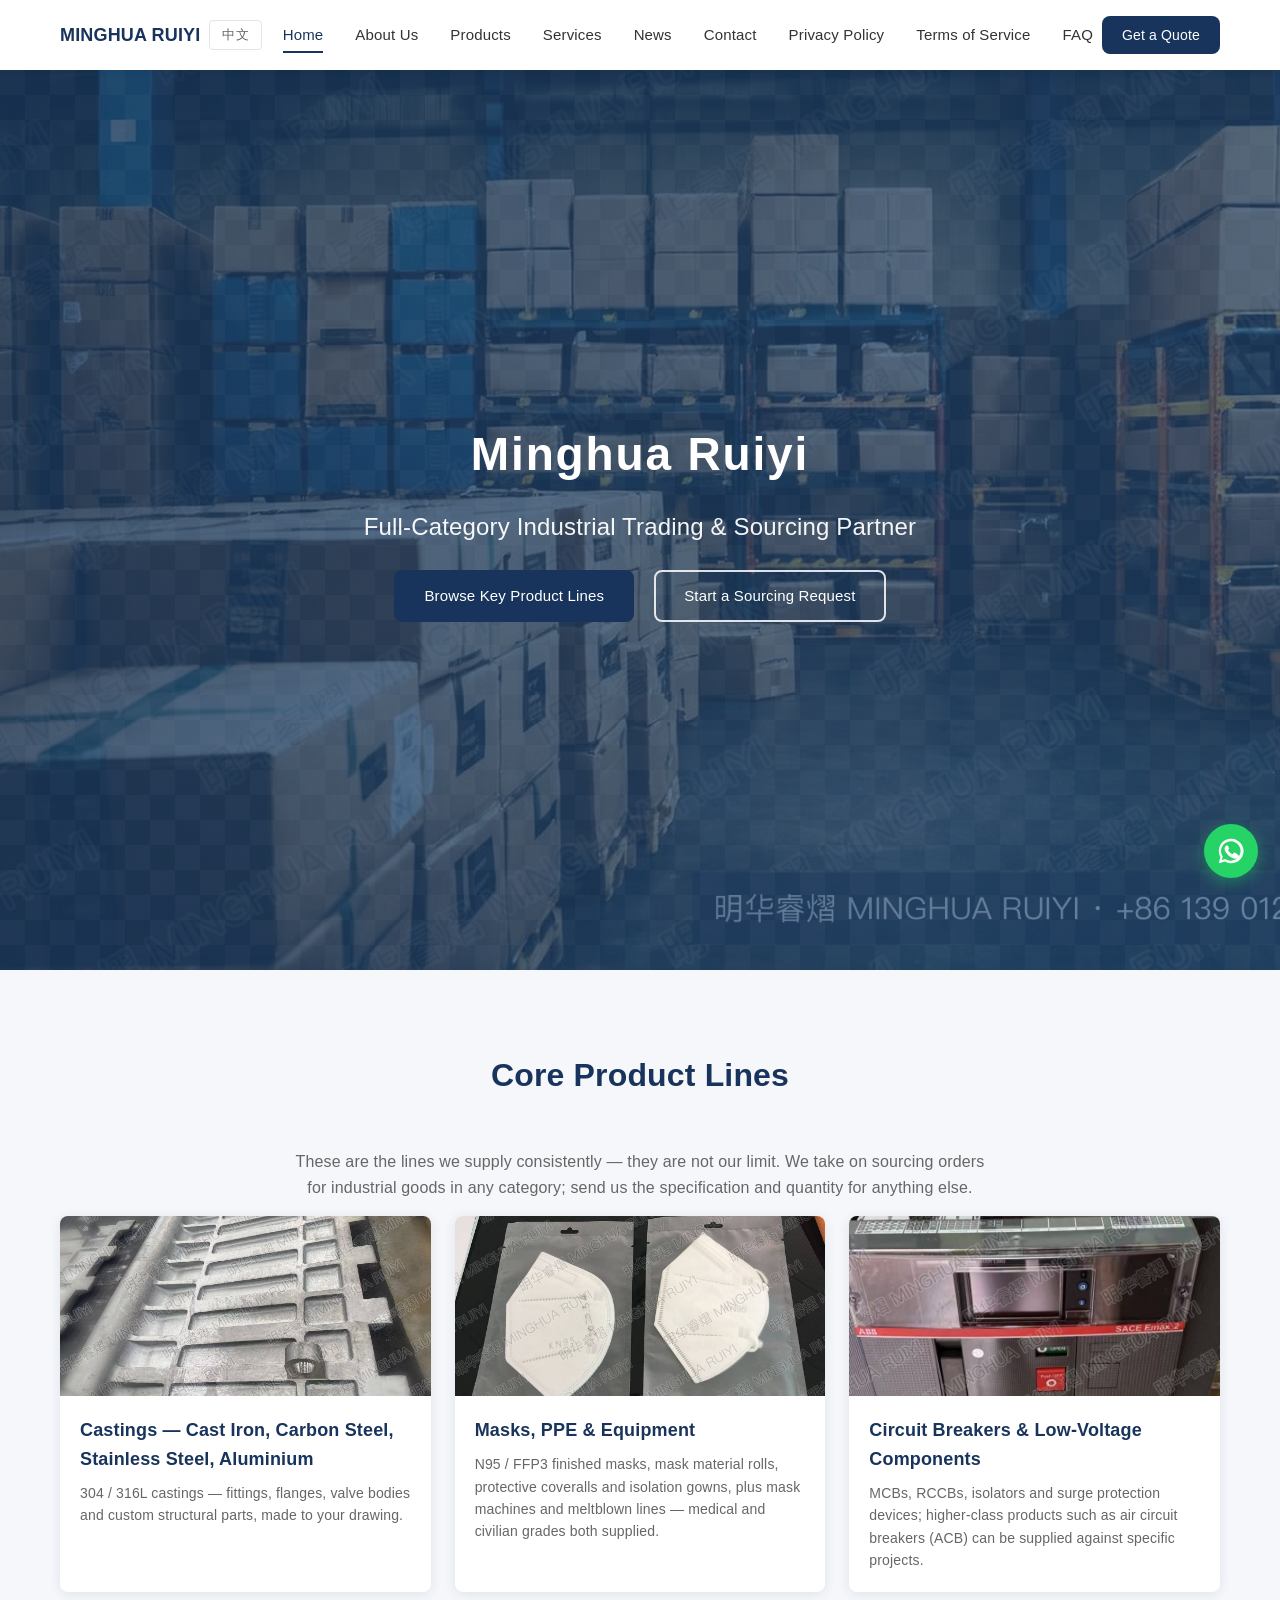
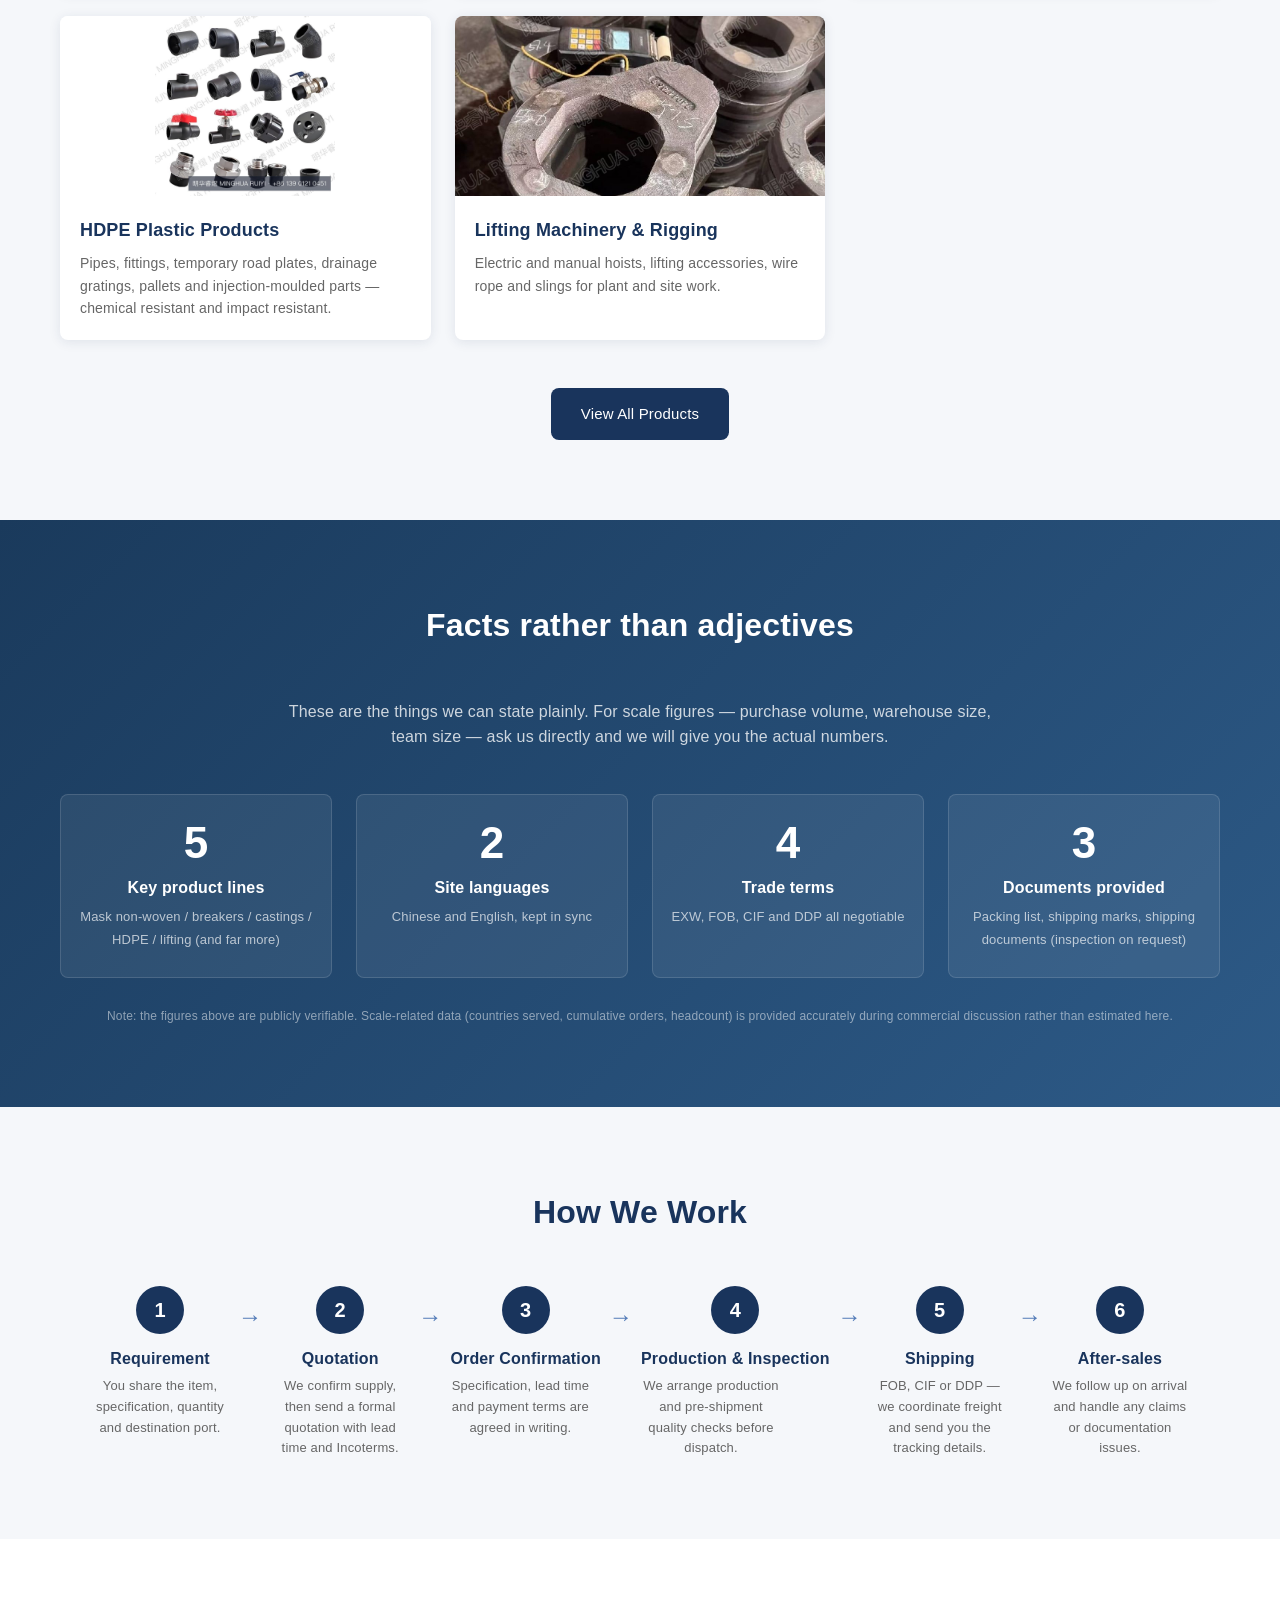
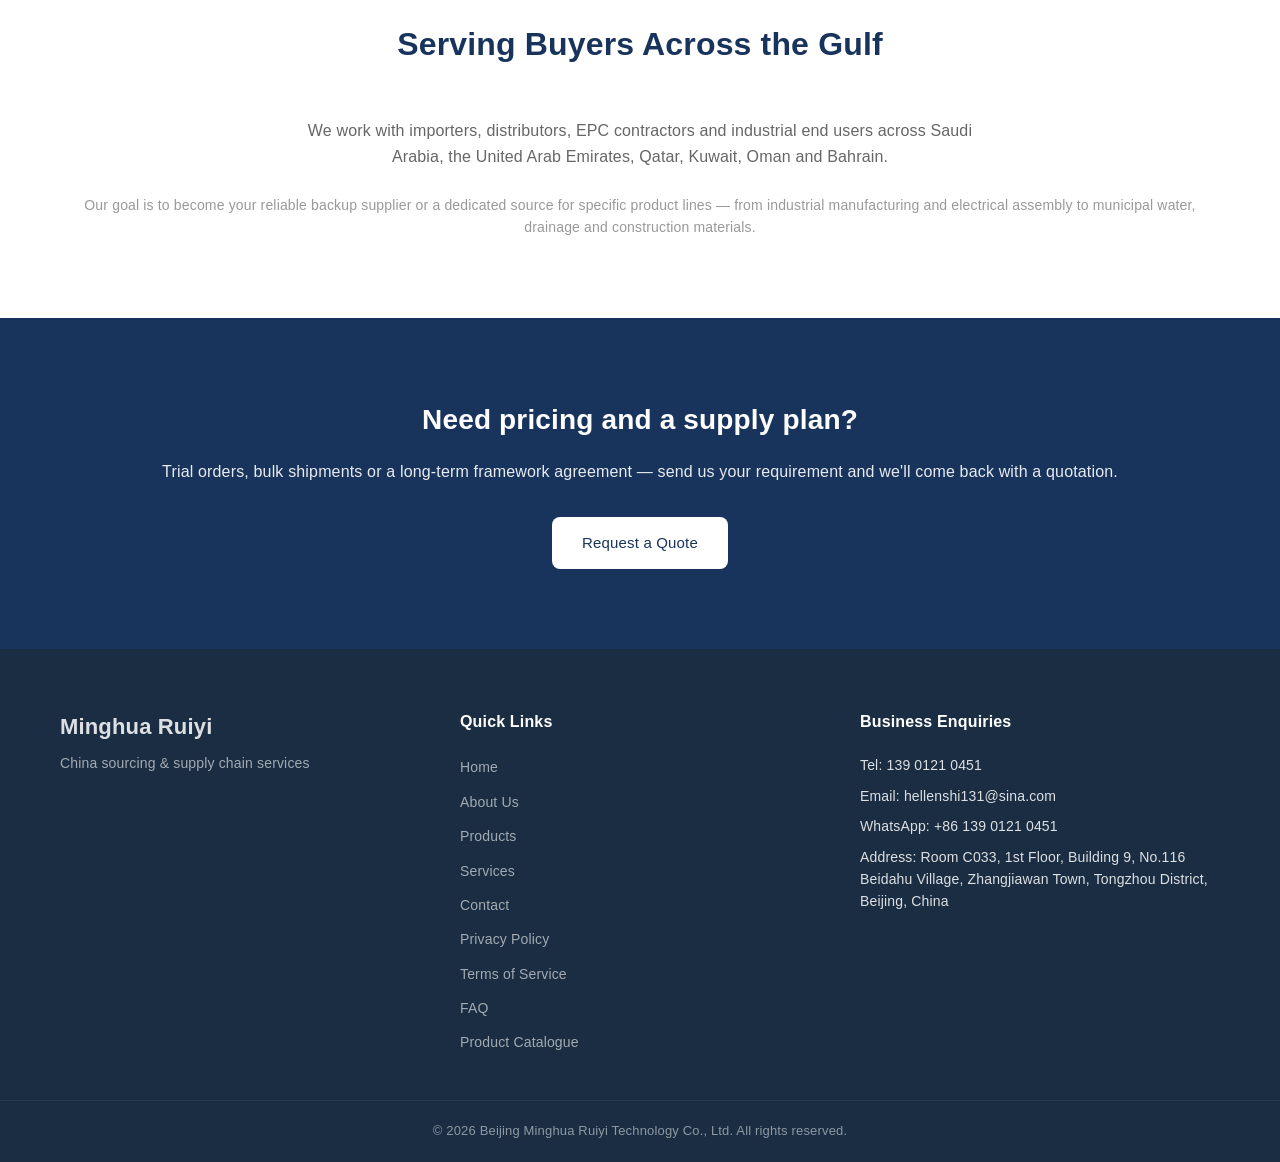
==== index.html @ cee576d9 "明华睿熠英文站：初始部署" ====
<!DOCTYPE html>
<html lang="en">
<head>
<!-- 多域名跳转 -->
<script>
(function () {
  var host = location.hostname;
  var APEX = "minghuaruiyi.com", WWW = "www.minghuaruiyi.com", EN = "en.minghuaruiyi.com";
  var EN_REDIR = "";
  if (EN_REDIR) {
    if (host === EN) {
      location.replace(EN_REDIR + location.pathname + location.search + location.hash);
      return;
    }
  }
  if (host === APEX) {
    location.replace("https://" + WWW + location.pathname + location.search + location.hash);
    return;
  }
  if (host === WWW && location.pathname.indexOf("/en/") === 0) {
    location.replace("https://" + EN + location.pathname.replace(/^\/en/, "") + location.search + location.hash);
  }
})();
</script>

    <meta charset="UTF-8">
    <meta name="viewport" content="width=device-width, initial-scale=1.0">
    <title>Minghua Ruiyi — China Sourcing &amp; Supply Chain Partner</title>
    <meta name="description" content="Beijing Minghua Ruiyi is a China-based general trading company — sourcing orders for industrial goods in every category, from mask-grade non-woven fabric to hardware and PPE.">
    <meta name="keywords" content="non woven fabric supplier China,geotextile,circuit breaker supplier,metal castings (cast iron, carbon steel, stainless steel, aluminium),HDPE plastic products,lifting machinery,hoist supplier China,China sourcing agent GCC,China trading company Beijing">
    <meta property="og:type" content="website">
    <meta property="og:title" content="Minghua Ruiyi — China Sourcing &amp; Supply Chain Partner">
    <meta property="og:description" content="Beijing Minghua Ruiyi is a China-based general trading company — sourcing orders for industrial goods in every category, from mask-grade non-woven fabric to hardware and PPE.">
    <meta property="og:site_name" content="Minghua Ruiyi">
    <meta property="og:locale" content="en_US">
    <meta property="og:locale:alternate" content="zh_CN">
    <meta name="twitter:card" content="summary_large_image">
    <link rel="icon" href="/favicon.svg" type="image/svg+xml">
    <link rel="canonical" href="https://en.minghuaruiyi.com/">
    <link rel="stylesheet" href="/css/style.css">
    <meta property="og:image" content="https://minghuaruiyi.com/images/og-cover-en.png">
    <meta property="og:image:width" content="1200">
    <meta property="og:image:height" content="630">
    <meta property="og:image:alt" content="Minghua Ruiyi — China sourcing &amp; supply chain partner">
    <meta name="twitter:image" content="https://minghuaruiyi.com/images/og-cover-en.png">
    <meta name="twitter:image:alt" content="Minghua Ruiyi — China sourcing &amp; supply chain partner">
    <link rel="apple-touch-icon" href="/images/apple-touch-icon.png">
    <script type="application/ld+json">
{
    "@context": "https://schema.org",
    "@graph": [
        {
            "@type": "Organization",
            "@id": "https://en.minghuaruiyi.com/#org",
            "name": "Beijing Minghua Ruiyi Technology Co., Ltd.",
            "legalName": "Beijing Minghua Ruiyi Technology Co., Ltd.",
            "alternateName": "Minghua Ruiyi",
            "url": "https://en.minghuaruiyi.com/",
            "logo": "https://minghuaruiyi.com/images/og-cover-en.png",
            "image": "https://minghuaruiyi.com/images/og-cover-en.png",
            "description": "General trading and full-category industrial sourcing partner — protective coveralls,isolation gown,disposable gown,PPE clothing,medical gown,N95 mask,FFP3 mask,KN95 mask,finished masks,face mask manufacturer,mask making machine,mask production line,meltblown line,mask-grade non-woven fabric, circuit breakers, metal castings (cast iron, carbon steel, stainless steel, aluminium), HDPE plastic products and lifting machinery — bulk supply, OEM and consolidated shipments.",
            "telephone": "+8613901210451",
            "email": "hellenshi131@sina.com",
            "address": {
                "@type": "PostalAddress",
                "streetAddress": "Room C033, 1st Floor, Building 9, No.116 Beidahu Village, Zhangjiawan Town, Tongzhou District, Beijing, China",
                "addressLocality": "Tongzhou District",
                "addressRegion": "Beijing",
                "addressCountry": "CN"
            },
            "areaServed": [
                "CN",
                "SA",
                "AE",
                "QA",
                "KW",
                "OM",
                "BH"
            ],
            "knowsLanguage": [
                "zh-CN",
                "en"
            ],
            "knowsAbout": [
                "Non-woven fabric",
                "Geotextile",
                "Circuit breakers",
                "Metal castings (cast iron, carbon steel, stainless steel, aluminium)",
                "HDPE plastic products",
                "Lifting machinery"
            ],
            "contactPoint": [
                {
                    "@type": "ContactPoint",
                    "telephone": "+8613901210451",
                    "email": "hellenshi131@sina.com",
                    "contactType": "sales",
                    "areaServed": [
                        "CN",
                        "SA",
                        "AE"
                    ],
                    "availableLanguage": [
                        "zh-CN",
                        "en"
                    ]
                }
            ]
        }
    ]
}
    </script>
    <link rel="alternate" hreflang="zh-CN" href="https://www.minghuaruiyi.com/index.html">
    <link rel="alternate" hreflang="en" href="https://en.minghuaruiyi.com/index.html">
    <link rel="alternate" hreflang="x-default" href="https://en.minghuaruiyi.com/">
</head>
<body>
    <a class="skip-link" href="#main">Skip to main content</a>
    <header class="header">
        <div class="container header-inner">
            <a href="https://www.minghuaruiyi.com/" class="logo">MINGHUA RUIYI</a>
            <a href="https://www.minghuaruiyi.com/" class="lang-switch" lang="zh-CN" hreflang="zh-CN">中文</a>
            <nav class="nav">
                <a href="https://www.minghuaruiyi.com/" class="active">Home</a>
                <a href="/about.html">About Us</a>
                <a href="/product.html">Products</a>
                <a href="/service.html">Services</a>
                <a href="/news.html">News</a>
                <a href="/contact.html">Contact</a>
                <a href="/privacy.html">Privacy Policy</a>
                <a href="/terms.html">Terms of Service</a>
                <a href="/faq.html">FAQ</a>
            </nav>
            <a href="/contact.html" class="btn-header">Get a Quote</a>
            <button class="hamburger" aria-label="Menu">
                <span></span>
                <span></span>
                <span></span>
            </button>
        </div>
    </header>

    <div class="mobile-nav">
        <a href="https://www.minghuaruiyi.com/">Home</a>
        <a href="/about.html">About Us</a>
        <a href="/product.html">Products</a>
        <a href="/service.html">Services</a>
        <a href="/news.html">News</a>
        <a href="/contact.html">Contact</a>
        <a href="/privacy.html">Privacy Policy</a>
        <a href="/terms.html">Terms of Service</a>
        <a href="/faq.html">FAQ</a>
        <a href="/contact.html" class="btn-mobile">Get a Quote</a>
    </div>

    <!-- Banner -->
    <section id="main" class="banner">
        <div class="banner-overlay"></div>
        <div class="banner-content">
            <h1>Minghua Ruiyi</h1>
            <p class="subtitle">Full-Category Industrial Trading &amp; Sourcing Partner</p>
            <div class="banner-btns">
                <a href="/product.html" class="btn btn-primary">Browse Key Product Lines</a>
                <a href="/contact.html?cat=other" class="btn btn-outline">Start a Sourcing Request</a>
            </div>
        </div>
    </section>


    <!-- Products -->
    <section class="section products">
        <div class="container">
            <h2 class="section-title">Core Product Lines</h2>
            <p class="section-desc">These are the lines we supply consistently — they are not our limit. We take on sourcing orders for industrial goods in any category; send us the specification and quantity for anything else.</p>
            <div class="card-grid card-grid-3">
                <div class="product-card">
                    <div class="product-img real-photo"><img src="/images/real/casting/casting-heavy-duty-plate.jpg" alt="Heavy-duty ribbed wear-resistant casting, shot-blasted, machined pin bores" loading="lazy" decoding="async" onerror="this.onerror=null;this.src='/images/en/prod-casting.svg'"></div>
                    <div class="product-info">
                        <h3>Castings — Cast Iron, Carbon Steel, Stainless Steel, Aluminium</h3>
                        <p>304 / 316L castings — fittings, flanges, valve bodies and custom structural parts, made to your drawing.</p>
                    </div>
                </div>
                <div class="product-card">
                    <div class="product-img real-photo"><img src="/images/real/mask/N95.jpg" alt="N95 finished mask samples: white flat-fold KN95 masks in individual sealed pouches" loading="lazy" decoding="async" onerror="this.onerror=null;this.src='/images/en/prod-mask.svg'"></div>
                    <div class="product-info">
                        <h3>Masks, PPE &amp; Equipment</h3>
                        <p>N95 / FFP3 finished masks, mask material rolls, protective coveralls and isolation gowns, plus mask machines and meltblown lines — medical and civilian grades both supplied.</p>
                    </div>
                </div>
                <div class="product-card">
                    <div class="product-img real-photo"><img src="/images/real/breaker/breaker-acb.jpg" alt="Actual photo of a withdrawable air circuit breaker (ACB) with electronic trip unit" loading="lazy" decoding="async" onerror="this.onerror=null;this.src='/images/en/prod-breaker.svg'"></div>
                    <div class="product-info">
                        <h3>Circuit Breakers &amp; Low-Voltage Components</h3>
                        <p>MCBs, RCCBs, isolators and surge protection devices; higher-class products such as air circuit breakers (ACB) can be supplied against specific projects.</p>
                    </div>
                </div>
                <div class="product-card">
                    <div class="product-img real-photo"><img src="/images/real/hdpe/hdpe-pipe-fittings.jpg" alt="HDPE pipes and fittings: black pipe with elbows, tees and valves" style="object-fit:contain;background:#ffffff" loading="lazy" decoding="async" onerror="this.onerror=null;this.src='/images/en/prod-hdpe.svg'"></div>
                    <div class="product-info">
                        <h3>HDPE Plastic Products</h3>
                        <p>Pipes, fittings, temporary road plates, drainage gratings, pallets and injection-moulded parts — chemical resistant and impact resistant.</p>
                    </div>
                </div>
                <div class="product-card">
                    <div class="product-img real-photo"><img src="/images/real/lifting/lifting-accessories.jpg" alt="Actual photo of heavy forged and cast lifting accessories stacked in the workshop" loading="lazy" decoding="async" onerror="this.onerror=null;this.src='/images/en/prod-lifting.svg'"></div>
                    <div class="product-info">
                        <h3>Lifting Machinery &amp; Rigging</h3>
                        <p>Electric and manual hoists, lifting accessories, wire rope and slings for plant and site work.</p>
                    </div>
                </div>
            </div>
            <div class="section-footer">
                <a href="/product.html" class="btn btn-primary">View All Products</a>
            </div>
        </div>
    </section>

    <!-- Facts, not adjectives -->
    <section class="section section-stats">
        <div class="container">
            <h2 class="section-title">Facts rather than adjectives</h2>
            <p class="section-desc">These are the things we can state plainly. For scale figures — purchase volume, warehouse size, team size — ask us directly and we will give you the actual numbers.</p>
            <div class="stats-grid">
                <div class="stat-item">
                    <div class="stat-num">5</div>
                    <div class="stat-label">Key product lines</div>
                    <div class="stat-desc">Mask non-woven / breakers / castings / HDPE / lifting (and far more)</div>
                </div>
                <div class="stat-item">
                    <div class="stat-num">2</div>
                    <div class="stat-label">Site languages</div>
                    <div class="stat-desc">Chinese and English, kept in sync</div>
                </div>
                <div class="stat-item">
                    <div class="stat-num">4</div>
                    <div class="stat-label">Trade terms</div>
                    <div class="stat-desc">EXW, FOB, CIF and DDP all negotiable</div>
                </div>
                <div class="stat-item">
                    <div class="stat-num">3</div>
                    <div class="stat-label">Documents provided</div>
                    <div class="stat-desc">Packing list, shipping marks, shipping documents (inspection on request)</div>
                </div>
            </div>
            <p class="stats-note">Note: the figures above are publicly verifiable. Scale-related data (countries served, cumulative orders, headcount) is provided accurately during commercial discussion rather than estimated here.</p>
        </div>
    </section>

    <!-- Process -->
    <section class="section process">
        <div class="container">
            <h2 class="section-title">How We Work</h2>
            <div class="process-steps">
                <div class="step">
                    <div class="step-num">1</div>
                    <div class="step-content">
                        <h4>Requirement</h4>
                        <p>You share the item, specification, quantity and destination port.</p>
                    </div>
                </div>
                <div class="step-arrow">→</div>
                <div class="step">
                    <div class="step-num">2</div>
                    <div class="step-content">
                        <h4>Quotation</h4>
                        <p>We confirm supply, then send a formal quotation with lead time and Incoterms.</p>
                    </div>
                </div>
                <div class="step-arrow">→</div>
                <div class="step">
                    <div class="step-num">3</div>
                    <div class="step-content">
                        <h4>Order Confirmation</h4>
                        <p>Specification, lead time and payment terms are agreed in writing.</p>
                    </div>
                </div>
                <div class="step-arrow">→</div>
                <div class="step">
                    <div class="step-num">4</div>
                    <div class="step-content">
                        <h4>Production &amp; Inspection</h4>
                        <p>We arrange production and pre-shipment quality checks before dispatch.</p>
                    </div>
                </div>
                <div class="step-arrow">→</div>
                <div class="step">
                    <div class="step-num">5</div>
                    <div class="step-content">
                        <h4>Shipping</h4>
                        <p>FOB, CIF or DDP — we coordinate freight and send you the tracking details.</p>
                    </div>
                </div>
                <div class="step-arrow">→</div>
                <div class="step">
                    <div class="step-num">6</div>
                    <div class="step-content">
                        <h4>After-sales</h4>
                        <p>We follow up on arrival and handle any claims or documentation issues.</p>
                    </div>
                </div>
            </div>
        </div>
    </section>

    <!-- Markets -->
    <section class="section clients">
        <div class="container">
            <h2 class="section-title">Serving Buyers Across the Gulf</h2>
            <p class="section-desc">We work with importers, distributors, EPC contractors and industrial end users across Saudi Arabia, the United Arab Emirates, Qatar, Kuwait, Oman and Bahrain.</p>
            <p class="section-note">Our goal is to become your reliable backup supplier or a dedicated source for specific product lines — from industrial manufacturing and electrical assembly to municipal water, drainage and construction materials.</p>
        </div>
    </section>

    <!-- CTA -->
    <section class="cta">
        <div class="container">
            <h2>Need pricing and a supply plan?</h2>
            <p>Trial orders, bulk shipments or a long-term framework agreement — send us your requirement and we'll come back with a quotation.</p>
            <a href="/contact.html" class="btn btn-white">Request a Quote</a>
        </div>
    </section>

    <footer class="footer">
        <div class="container footer-inner">
            <div class="footer-left">
                <div class="footer-logo">Minghua Ruiyi</div>
                <p>China sourcing &amp; supply chain services</p>
            </div>
            <div class="footer-mid">
                <h4>Quick Links</h4>
                <a href="https://www.minghuaruiyi.com/">Home</a>
                <a href="/about.html">About Us</a>
                <a href="/product.html">Products</a>
                <a href="/service.html">Services</a>
                <a href="/contact.html">Contact</a>
                <a href="/privacy.html">Privacy Policy</a>
                <a href="/terms.html">Terms of Service</a>
                <a href="/faq.html">FAQ</a>
                <a href="/catalog.html">Product Catalogue</a>
            </div>
            <div class="footer-right">
                <h4>Business Enquiries</h4>
                <p>Tel: <a href="tel:+8613901210451">139 0121 0451</a></p>
                <p>Email: <a href="mailto:hellenshi131@sina.com">hellenshi131@sina.com</a></p>
                <p>WhatsApp: <a href="https://wa.me/8613901210451" target="_blank" rel="noopener">+86 139 0121 0451</a></p>
                <p>Address: Room C033, 1st Floor, Building 9, No.116 Beidahu Village, Zhangjiawan Town, Tongzhou District, Beijing, China</p>
            </div>
        </div>
        <div class="footer-bottom">
            <p>© 2026 Beijing Minghua Ruiyi Technology Co., Ltd. All rights reserved.</p>
        </div>
    </footer>

    <a class="wa-float" href="https://wa.me/8613901210451?text=Hello%2C%20I%27m%20interested%20in%20your%20products." target="_blank" rel="noopener" aria-label="WhatsApp">
        <svg viewBox="0 0 32 32" width="30" height="30" fill="#fff"><path d="M16 3C8.8 3 3 8.8 3 16c0 2.3.6 4.5 1.7 6.4L3 29l6.8-1.8A13 13 0 1 0 16 3zm0 23.4c-2 0-4-.6-5.6-1.6l-.4-.2-3.9 1 1.1-3.8-.3-.4A10.4 10.4 0 1 1 16 26.4zm5.8-7.7c-.3-.2-1.9-.9-2.2-1s-.5-.2-.7.2-.8 1-1 1.2-.4.2-.7.1a8.6 8.6 0 0 1-4.2-3.7c-.3-.5.3-.5.9-1.6a.9.9 0 0 0 0-.9l-1-2.3c-.3-.7-.6-.6-.8-.6h-.7a1.4 1.4 0 0 0-1 .5 4.2 4.2 0 0 0-1.3 3.1 7.3 7.3 0 0 0 1.5 3.8 16.7 16.7 0 0 0 6.4 5.7 21 21 0 0 0 2.1.8 5 5 0 0 0 2.3.1 3.8 3.8 0 0 0 2.5-1.8 3.1 3.1 0 0 0 .2-1.8c-.1-.1-.3-.2-.5-.3z"/></svg>
    </a>

    <script src="/js/main.min.js" defer></script>
</body>
</html>
---- css/style.css ----
/* 基础变量 */
:root {
    --primary: #19345C;
    --secondary: #547CB8;
    --text: #333333;
    --text-light: #666666;
    --bg: #ffffff;
    --bg-light: #f5f7fa;
    --border: #e1e5eb;
    --radius: 8px;
    --shadow: 0 2px 12px rgba(25, 52, 92, 0.1);
    --transition: all 0.3s ease;
}

/* 重置 */
*, *::before, *::after {
    margin: 0;
    padding: 0;
    box-sizing: border-box;
}

body {
    font-family: -apple-system, BlinkMacSystemFont, "Segoe UI", Roboto, "Helvetica Neue", Arial, sans-serif;
    color: var(--text);
    background: var(--bg);
    line-height: 1.6;
}

a {
    text-decoration: none;
    color: inherit;
}

img {
    max-width: 100%;
    display: block;
}

/* 容器 */
.container {
    max-width: 1200px;
    margin: 0 auto;
    padding: 0 20px;
}

/* 按钮 */
.btn {
    display: inline-block;
    padding: 12px 28px;
    border-radius: var(--radius);
    font-size: 15px;
    font-weight: 500;
    cursor: pointer;
    border: 2px solid transparent;
    transition: var(--transition);
}

.btn-primary {
    background: var(--primary);
    color: #fff;
}

.btn-primary:hover {
    background: var(--secondary);
}

.btn-outline {
    border-color: var(--primary);
    color: var(--primary);
    background: transparent;
}

.btn-outline:hover {
    background: var(--primary);
    color: #fff;
}

.btn-white {
    background: #fff;
    color: var(--primary);
}

.btn-white:hover {
    background: var(--bg-light);
}

.btn-sm {
    padding: 8px 16px;
    font-size: 14px;
}

.btn-full {
    width: 100%;
}

/* ========== 头部导航 ========== */
.header {
    position: fixed;
    top: 0;
    left: 0;
    right: 0;
    background: #fff;
    box-shadow: 0 2px 8px rgba(0,0,0,0.06);
    z-index: 1000;
}

.header-inner {
    display: flex;
    align-items: center;
    justify-content: space-between;
    height: 70px;
}

.logo {
    font-size: 18px;
    font-weight: 700;
    color: var(--primary);
    white-space: nowrap;
}

.nav {
    display: flex;
    gap: 32px;
}

.nav a {
    font-size: 15px;
    color: var(--text);
    padding: 4px 0;
    position: relative;
}

.nav a::after {
    content: '';
    position: absolute;
    bottom: -2px;
    left: 0;
    width: 0;
    height: 2px;
    background: var(--primary);
    transition: var(--transition);
}

.nav a:hover::after,
.nav a.active::after {
    width: 100%;
}

.nav a.active {
    color: var(--primary);
}

.btn-header {
    padding: 8px 20px;
    background: var(--primary);
    color: #fff;
    border-radius: var(--radius);
    font-size: 14px;
}

.hamburger {
    display: none;
    flex-direction: column;
    gap: 5px;
    background: none;
    border: none;
    cursor: pointer;
    padding: 5px;
}

.hamburger span {
    width: 24px;
    height: 2px;
    background: var(--primary);
}

/* 移动端导航 */
.mobile-nav {
    display: none;
    position: fixed;
    top: 70px;
    left: 0;
    right: 0;
    background: #fff;
    box-shadow: 0 4px 12px rgba(0,0,0,0.1);
    z-index: 999;
    padding: 20px;
}

.mobile-nav.show {
    display: block;
}

.mobile-nav a {
    display: block;
    padding: 12px 0;
    border-bottom: 1px solid var(--border);
    color: var(--text);
}

.mobile-nav .btn-mobile {
    margin-top: 16px;
    background: var(--primary);
    color: #fff;
    text-align: center;
    border-radius: var(--radius);
    border: none;
}

/* ========== 页面头部 ========== */
.page-header {
    background: var(--bg-light);
    padding: 120px 0 40px;
    text-align: center;
}

.page-header h1 {
    font-size: 32px;
    color: var(--primary);
}

/* ========== Banner ========== */
.banner {
    position: relative;
    height: 100vh;
    min-height: 600px;
    background: linear-gradient(135deg, rgba(26, 58, 92, .78) 0%, rgba(45, 90, 135, .58) 100%), url('../images/banner-bg.jpg') center/cover no-repeat;
    display: flex;
    align-items: center;
    justify-content: center;
    text-align: center;
    color: #fff;
    margin-top: 70px;
}

.banner::before {
    content: '';
    position: absolute;
    inset: 0;
    background: url('data:image/svg+xml,<svg xmlns="http://www.w3.org/2000/svg" viewBox="0 0 100 100"><rect fill="%23ffffff" fill-opacity="0.03" width="50" height="50"/><rect fill="%23ffffff" fill-opacity="0.03" x="50" y="50" width="50" height="50"/></svg>');
    background-size: 50px 50px;
}

.banner-overlay {
    position: absolute;
    inset: 0;
    background: rgba(25, 52, 92, 0.22);
}

.banner-content {
    position: relative;
    z-index: 1;
    padding: 20px;
}

.banner h1 {
    font-size: 56px;
    font-weight: 700;
    margin-bottom: 16px;
    letter-spacing: 4px;
}

.banner .subtitle {
    font-size: 24px;
    margin-bottom: 24px;
    opacity: 0.95;
}

.banner .desc {
    font-size: 16px;
    max-width: 600px;
    margin: 0 auto 40px;
    opacity: 0.85;
    line-height: 1.8;
}

.banner-btns {
    display: flex;
    gap: 20px;
    justify-content: center;
}

/* ========== 通用区块 ========== */
.section {
    padding: 80px 0;
}

.section-title {
    text-align: center;
    font-size: 32px;
    color: var(--primary);
    margin-bottom: 48px;
}

.section-desc {
    text-align: center;
    font-size: 16px;
    color: var(--text-light);
    max-width: 700px;
    margin: 0 auto 16px;
}

.section-note {
    text-align: center;
    color: #999;
    font-size: 14px;
}

.section-footer {
    text-align: center;
    margin-top: 48px;
}

/* ========== 卡片网格 ========== */
.card-grid {
    display: grid;
    gap: 24px;
}

.card-grid-2 {
    grid-template-columns: repeat(2, 1fr);
}

.card-grid-3 {
    grid-template-columns: repeat(3, 1fr);
}

.card {
    background: #fff;
    border-radius: var(--radius);
    padding: 32px;
    box-shadow: var(--shadow);
    transition: var(--transition);
}

.card:hover {
    transform: translateY(-4px);
    box-shadow: 0 8px 24px rgba(25, 52, 92, 0.15);
}

.card-icon {
    font-size: 40px;
    margin-bottom: 16px;
}

.card h3 {
    font-size: 20px;
    color: var(--primary);
    margin-bottom: 12px;
}

.card p {
    color: var(--text-light);
    font-size: 15px;
}

/* ========== 产品卡片 ========== */
.products {
    background: var(--bg-light);
}

.product-card {
    background: #fff;
    border-radius: var(--radius);
    overflow: hidden;
    box-shadow: var(--shadow);
    transition: var(--transition);
}

.product-card:hover {
    transform: translateY(-4px);
}

.product-img {
    height: 180px;
    overflow: hidden;
    background: linear-gradient(135deg, #e8ecf1 0%, #d1d9e6 100%);
    display: flex;
    align-items: center;
    justify-content: center;
    color: #999;
    font-size: 14px;
}

.product-info {
    padding: 20px;
}

.product-info h3 {
    font-size: 18px;
    color: var(--primary);
    margin-bottom: 8px;
}

.product-info p {
    color: var(--text-light);
    font-size: 14px;
}

/* ========== 流程 ========== */
.process {
    background: var(--bg-light);
}

.process-steps {
    display: flex;
    align-items: flex-start;
    justify-content: center;
    flex-wrap: wrap;
    gap: 8px;
}

.step {
    display: flex;
    flex-direction: column;
    align-items: center;
    text-align: center;
    min-width: 120px;
}

.step-num {
    width: 48px;
    height: 48px;
    background: var(--primary);
    color: #fff;
    border-radius: 50%;
    display: flex;
    align-items: center;
    justify-content: center;
    font-size: 20px;
    font-weight: 700;
    margin-bottom: 12px;
}

.step-content h4 {
    font-size: 16px;
    color: var(--primary);
    margin-bottom: 4px;
}

.step-content p {
    font-size: 13px;
    color: var(--text-light);
    max-width: 140px;
}

.step-arrow {
    font-size: 24px;
    color: var(--secondary);
    padding-top: 12px;
}

/* ========== 客户区块 ========== */
.clients {
    text-align: center;
}

.clients .section-desc {
    margin-bottom: 24px;
}

/* ========== CTA ========== */
.cta {
    background: var(--primary);
    padding: 80px 0;
    text-align: center;
    color: #fff;
}

.cta h2 {
    font-size: 28px;
    margin-bottom: 16px;
}

.cta p {
    font-size: 16px;
    opacity: 0.9;
    margin-bottom: 32px;
}

/* ========== 页脚 ========== */
.footer {
    background: #1a2d42;
    color: rgba(255,255,255,0.85);
    padding: 60px 0 0;
}

.footer-inner {
    display: grid;
    grid-template-columns: 1fr 1fr 1fr;
    gap: 40px;
    padding-bottom: 40px;
}

.footer-logo {
    font-size: 22px;
    font-weight: 700;
    margin-bottom: 8px;
}

.footer-left p {
    font-size: 14px;
    opacity: 0.7;
}

.footer-mid h4,
.footer-right h4 {
    font-size: 16px;
    margin-bottom: 16px;
    color: #fff;
}

.footer-mid a {
    display: block;
    font-size: 14px;
    padding: 6px 0;
    opacity: 0.7;
    transition: var(--transition);
}

.footer-mid a:hover {
    opacity: 1;
    color: var(--secondary);
}

.footer-right p {
    font-size: 14px;
    padding: 4px 0;
}

.footer-bottom {
    border-top: 1px solid rgba(255,255,255,0.1);
    padding: 20px 0;
    text-align: center;
    font-size: 13px;
    opacity: 0.6;
}

.placeholder {
    color: rgba(255,255,255,0.4);
}

/* ========== 关于页面 ========== */
.about-intro {
    background: #fff;
}

.about-grid {
    display: grid;
    grid-template-columns: 1fr 1fr;
    gap: 60px;
    align-items: center;
}

.about-text h2 {
    font-size: 28px;
    color: var(--primary);
    margin-bottom: 24px;
}

.about-text p {
    color: var(--text-light);
    margin-bottom: 16px;
    line-height: 1.8;
}

.about-img {
    height: 320px;
    overflow: hidden;
    background: linear-gradient(135deg, #e8ecf1 0%, #d1d9e6 100%);
    border-radius: var(--radius);
    display: flex;
    align-items: center;
    justify-content: center;
    color: #999;
}

/* 价值观卡片 */
.value-card h3 {
    font-size: 18px;
    margin-bottom: 12px;
}

/* 时间轴 */
.timeline-section {
    background: var(--bg-light);
}

.timeline {
    max-width: 600px;
    margin: 0 auto;
}

.timeline-item {
    display: flex;
    gap: 20px;
    padding: 16px 0;
    border-left: 2px solid var(--secondary);
    padding-left: 24px;
    position: relative;
}

.timeline-item::before {
    content: '';
    position: absolute;
    left: -6px;
    top: 24px;
    width: 10px;
    height: 10px;
    background: var(--primary);
    border-radius: 50%;
}

.timeline-year {
    font-weight: 700;
    color: var(--primary);
    min-width: 60px;
}

.timeline-text {
    color: var(--text-light);
}

/* 能力列表 */
.capability-list {
    max-width: 700px;
    margin: 0 auto;
}

.capability-item {
    padding: 20px;
    background: #fff;
    border-radius: var(--radius);
    margin-bottom: 16px;
    box-shadow: var(--shadow);
}

.capability-item h4 {
    color: var(--primary);
    margin-bottom: 8px;
}

.capability-item p {
    color: var(--text-light);
}

/* 企业信息 */
.company-info {
    background: var(--bg-light);
}

.info-table {
    max-width: 500px;
    margin: 0 auto;
    background: #fff;
    padding: 32px;
    border-radius: var(--radius);
    box-shadow: var(--shadow);
}

.info-table p {
    padding: 12px 0;
    border-bottom: 1px solid var(--border);
}

.info-table p:last-child {
    border-bottom: none;
}

/* ========== 产品中心 ========== */
.product-section {
    background: #fff;
}

.filter-tabs {
    display: flex;
    gap: 12px;
    justify-content: center;
    margin-bottom: 40px;
    flex-wrap: wrap;
}

.filter-btn {
    padding: 10px 24px;
    border: 1px solid var(--border);
    background: #fff;
    border-radius: var(--radius);
    cursor: pointer;
    font-size: 14px;
    transition: var(--transition);
}

.filter-btn:hover,
.filter-btn.active {
    background: var(--primary);
    color: #fff;
    border-color: var(--primary);
}

.product-grid {
    display: grid;
    grid-template-columns: repeat(3, 1fr);
    gap: 24px;
}

.product-card {
    background: #fff;
    border-radius: var(--radius);
    overflow: hidden;
    box-shadow: var(--shadow);
    transition: var(--transition);
}

.product-card:hover {
    transform: translateY(-4px);
}

.product-card.hidden {
    display: none;
}

.product-image {
    height: 200px;
    overflow: hidden;
    background: linear-gradient(135deg, #e8ecf1 0%, #d1d9e6 100%);
    display: flex;
    align-items: center;
    justify-content: center;
    color: #999;
    font-size: 14px;
}

.product-detail {
    padding: 20px;
}

.product-detail h3 {
    font-size: 18px;
    color: var(--primary);
    margin-bottom: 8px;
}

.product-spec {
    font-size: 14px;
    color: var(--secondary);
    margin-bottom: 8px;
}

.product-desc {
    font-size: 14px;
    color: var(--text-light);
    margin-bottom: 16px;
}

.inquiry-tip {
    color: var(--text-light);
    margin-bottom: 16px;
}

/* ========== 服务页面 ========== */
.service-section {
    background: #fff;
}

.service-block {
    display: grid;
    grid-template-columns: 1fr 1fr;
    gap: 60px;
    align-items: center;
    margin-bottom: 60px;
}

.service-block.reverse {
    direction: rtl;
}

.service-block.reverse > * {
    direction: ltr;
}

.service-text h2 {
    font-size: 28px;
    color: var(--primary);
    margin-bottom: 16px;
}

.service-lead {
    font-size: 16px;
    color: var(--text-light);
    margin-bottom: 20px;
}

.service-list {
    list-style: none;
}

.service-list li {
    padding: 10px 0;
    padding-left: 24px;
    position: relative;
    color: var(--text-light);
}

.service-list li::before {
    content: '✓';
    position: absolute;
    left: 0;
    color: var(--secondary);
    font-weight: bold;
}

.service-img {
    height: 280px;
    overflow: hidden;
    background: linear-gradient(135deg, #e8ecf1 0%, #d1d9e6 100%);
    border-radius: var(--radius);
    display: flex;
    align-items: center;
    justify-content: center;
    color: #999;
}

.cooperation-modes {
    background: var(--bg-light);
}

.mode-card {
    text-align: center;
}

.mode-num {
    width: 48px;
    height: 48px;
    background: var(--secondary);
    color: #fff;
    border-radius: 50%;
    display: flex;
    align-items: center;
    justify-content: center;
    font-size: 20px;
    font-weight: 700;
    margin: 0 auto 16px;
}

.mode-card h3 {
    font-size: 18px;
    margin-bottom: 8px;
}

.notice {
    background: #fff;
}

.notice-box {
    max-width: 800px;
    margin: 0 auto;
    padding: 24px 32px;
    background: var(--bg-light);
    border-left: 4px solid var(--secondary);
    border-radius: var(--radius);
}

.notice-box h4 {
    color: var(--primary);
    margin-bottom: 8px;
}

.notice-box p {
    color: var(--text-light);
    font-size: 14px;
}

/* ========== 新闻页面 ========== */
.news-section {
    background: #fff;
}

.news-list {
    max-width: 900px;
    margin: 0 auto;
}

.news-item {
    display: grid;
    grid-template-columns: 200px 1fr;
    gap: 24px;
    padding: 24px;
    background: var(--bg-light);
    border-radius: var(--radius);
    margin-bottom: 20px;
}

.news-img {
    height: 140px;
    overflow: hidden;
    background: linear-gradient(135deg, #e8ecf1 0%, #d1d9e6 100%);
    border-radius: var(--radius);
    display: flex;
    align-items: center;
    justify-content: center;
    color: #999;
    font-size: 14px;
}

.news-content h3 {
    font-size: 18px;
    color: var(--primary);
    margin-bottom: 8px;
}

.news-date {
    font-size: 13px;
    color: #999;
    display: block;
    margin-bottom: 8px;
}

.news-content p {
    color: var(--text-light);
    font-size: 14px;
    margin-bottom: 12px;
}

.news-empty {
    text-align: center;
    padding: 60px;
    color: var(--text-light);
}

/* ========== 联系我们 ========== */
.contact-section {
    background: #fff;
}

.contact-grid {
    display: grid;
    grid-template-columns: 1fr 1fr;
    gap: 60px;
}

.contact-info h2,
.contact-form-wrap h2 {
    font-size: 24px;
    color: var(--primary);
    margin-bottom: 24px;
}

.info-item {
    margin-bottom: 20px;
}

.info-item label {
    display: block;
    font-size: 13px;
    color: #999;
    margin-bottom: 4px;
}

.info-item p {
    font-size: 15px;
}

.map-placeholder {
    height: 200px;
    background: var(--bg-light);
    border-radius: var(--radius);
    display: flex;
    flex-direction: column;
    align-items: center;
    justify-content: center;
    color: #999;
    margin-top: 24px;
}

.contact-form .form-group {
    margin-bottom: 20px;
}

.contact-form label {
    display: block;
    font-size: 14px;
    margin-bottom: 8px;
    color: var(--text);
}

.contact-form .required {
    color: #e74c3c;
}

.contact-form input,
.contact-form textarea {
    width: 100%;
    resize: vertical;
    padding: 12px 16px;
    border: 1px solid var(--border);
    border-radius: var(--radius);
    font-size: 14px;
    transition: var(--transition);
}

.contact-form input:focus,
.contact-form textarea:focus {
    outline: none;
    border-color: var(--secondary);
    box-shadow: 0 0 0 3px rgba(84, 124, 184, 0.1);
}

.contact-form textarea {
    resize: vertical;
}

/* ========== 弹窗 ========== */
.modal {
    display: none;
    position: fixed;
    inset: 0;
    background: rgba(0,0,0,0.5);
    z-index: 2000;
    align-items: center;
    justify-content: center;
    padding: 20px;
}

.modal.show {
    display: flex;
}

.modal-content {
    background: #fff;
    border-radius: var(--radius);
    padding: 40px;
    max-width: 600px;
    width: 100%;
    max-height: 80vh;
    overflow-y: auto;
    position: relative;
}

.modal-sm {
    max-width: 400px;
    text-align: center;
}

.modal-close {
    position: absolute;
    top: 16px;
    right: 16px;
    background: none;
    border: none;
    font-size: 28px;
    cursor: pointer;
    color: #999;
}

.modal-close:hover {
    color: var(--text);
}

.success-icon {
    width: 60px;
    height: 60px;
    background: #27ae60;
    color: #fff;
    font-size: 32px;
    border-radius: 50%;
    display: flex;
    align-items: center;
    justify-content: center;
    margin: 0 auto 20px;
}

.modal-sm h3 {
    font-size: 20px;
    color: var(--primary);
    margin-bottom: 8px;
}

.modal-sm p {
    color: var(--text-light);
    margin-bottom: 24px;
}

.news-detail-body {
    margin-top: 20px;
    color: var(--text-light);
    line-height: 1.8;
}

/* ========== 响应式 ========== */
@media (max-width: 992px) {
    .nav {
        display: none;
    }

    .btn-header {
        display: none;
    }

    .hamburger {
        display: flex;
    }

    .banner h1 {
        font-size: 40px;
    }

    .banner .subtitle {
        font-size: 20px;
    }

    .card-grid-3 {
        grid-template-columns: repeat(2, 1fr);
    }

    .footer-inner {
        grid-template-columns: 1fr 1fr;
    }

    .about-grid,
    .service-block {
        grid-template-columns: 1fr;
    }

    .service-block.reverse {
        direction: ltr;
    }

    .product-grid {
        grid-template-columns: repeat(2, 1fr);
    }

    .contact-grid {
        grid-template-columns: 1fr;
    }

    .process-steps {
        gap: 16px;
    }

    .step-arrow {
        display: none;
    }

    .step {
        min-width: 100px;
    }
}

@media (max-width: 768px) {
    .banner {
        min-height: 500px;
    }

    .banner h1 {
        font-size: 32px;
        letter-spacing: 2px;
    }

    .banner .subtitle {
        font-size: 18px;
    }

    .banner .desc {
        font-size: 14px;
    }

    .banner-btns {
        flex-direction: column;
        gap: 12px;
    }

    .section {
        padding: 60px 0;
    }

    .section-title {
        font-size: 26px;
        margin-bottom: 32px;
    }

    .card-grid-2,
    .card-grid-3 {
        grid-template-columns: 1fr;
    }

    .footer-inner {
        grid-template-columns: 1fr;
        gap: 30px;
    }

    .page-header {
        padding: 100px 0 30px;
    }

    .page-header h1 {
        font-size: 24px;
    }

    .news-item {
        grid-template-columns: 1fr;
    }

    .news-img {
        height: 180px;
    }

    .product-grid {
        grid-template-columns: 1fr;
    }

    .filter-tabs {
        gap: 8px;
    }

    .filter-btn {
        padding: 8px 16px;
        font-size: 13px;
    }
}

/* ===== 语言切换 ===== */
.lang-switch {
    display: inline-block;
    padding: 4px 12px;
    margin-right: 12px;
    border: 1px solid var(--border);
    border-radius: 4px;
    font-size: 13px;
    font-weight: 500;
    color: var(--text-light);
    transition: var(--transition);
}

.lang-switch:hover {
    border-color: var(--primary);
    color: var(--primary);
    background: var(--bg-light);
}

/* ===== WhatsApp 悬浮按钮 ===== */
.wa-float {
    position: fixed;
    right: 22px;
    bottom: 22px;
    z-index: 999;
    width: 54px;
    height: 54px;
    border-radius: 50%;
    background: #25D366;
    display: flex;
    align-items: center;
    justify-content: center;
    box-shadow: 0 4px 16px rgba(37, 211, 102, 0.45);
    transition: transform 0.25s ease, box-shadow 0.25s ease;
}

.wa-float:hover {
    transform: scale(1.08);
    box-shadow: 0 6px 22px rgba(37, 211, 102, 0.6);
}

/* ===== 英文站点微调 ===== */
html[lang="en"] body {
    letter-spacing: 0.01em;
}

html[lang="en"] .banner-content h1 {
    font-size: 46px;
    letter-spacing: 0.04em;
}

@media (max-width: 900px) {
    .lang-switch { margin-right: 8px; }
    .wa-float { right: 16px; bottom: 16px; width: 48px; height: 48px; }
}

/* 表单提示 */
.form-tip {
    margin-top: 14px;
    font-size: 13px;
    line-height: 1.7;
    color: #888;
}
.form-tip a {
    color: var(--primary, #1a5fb4);
    text-decoration: underline;
}

/* ========== 图片位（占位图 → 实物图） ========== */
.product-img img,
.product-image img,
.about-img img,
.service-img img,
.news-img img {
    width: 100%;
    height: 100%;
    object-fit: cover;
    display: block;
}

.product-img,
.product-image,
.about-img,
.service-img,
.news-img {
    color: transparent;
    font-size: 0;
}

/* Banner 内的描边按钮在深色背景上改为白边白字 */
.banner .btn-outline {
    border-color: rgba(255, 255, 255, .85);
    color: #fff;
}

.banner .btn-outline:hover {
    background: #fff;
    color: var(--primary);
}

/* ========== 无障碍 ========== */
.skip-link {
    position: absolute;
    left: -9999px;
    top: 0;
    z-index: 9999;
    background: var(--primary);
    color: #fff;
    padding: 12px 20px;
    border-radius: 0 0 var(--radius) 0;
    text-decoration: none;
}

.skip-link:focus {
    left: 0;
}

/* 键盘焦点可见 */
a:focus-visible,
button:focus-visible,
input:focus-visible,
textarea:focus-visible,
select:focus-visible {
    outline: 3px solid #f59e0b;
    outline-offset: 2px;
}

/* 减少动效偏好 */
@media (prefers-reduced-motion: reduce) {
    *,
    *::before,
    *::after {
        animation-duration: 0.001ms !important;
        animation-iteration-count: 1 !important;
        transition-duration: 0.001ms !important;
        scroll-behavior: auto !important;
    }
}

/* ========== 法律页 / FAQ ========== */
.legal {
    max-width: 860px;
}

.legal h2 {
    font-size: 20px;
    color: var(--primary);
    margin: 36px 0 12px;
    padding-left: 12px;
    border-left: 3px solid var(--secondary);
}

.legal h2:first-child {
    margin-top: 0;
}

.legal p {
    color: var(--text-light);
    line-height: 1.9;
    margin-bottom: 14px;
}

.legal ul,
.legal ol {
    color: var(--text-light);
    line-height: 1.9;
    padding-left: 22px;
    margin-bottom: 14px;
}

.legal a {
    color: var(--secondary);
}

.legal-note {
    margin-top: 36px;
    padding-top: 18px;
    border-top: 1px solid var(--border);
    font-size: 13px;
    color: var(--text-light);
    opacity: .8;
}

.faq-list {
    max-width: 820px;
    margin: 0 auto;
}

.faq-item {
    background: #fff;
    border: 1px solid var(--border);
    border-radius: var(--radius);
    margin-bottom: 12px;
    overflow: hidden;
    transition: var(--transition);
}

.faq-item[open] {
    border-color: var(--secondary);
    box-shadow: 0 4px 16px rgba(19, 45, 79, .08);
}

.faq-item summary {
    list-style: none;
    cursor: pointer;
    padding: 18px 48px 18px 20px;
    font-size: 16px;
    font-weight: 600;
    color: var(--text);
    position: relative;
    transition: var(--transition);
}

.faq-item summary::-webkit-details-marker {
    display: none;
}

.faq-item summary::after {
    content: "";
    position: absolute;
    right: 22px;
    top: 50%;
    width: 9px;
    height: 9px;
    margin-top: -6px;
    border-right: 2px solid var(--secondary);
    border-bottom: 2px solid var(--secondary);
    transform: rotate(45deg);
    transition: var(--transition);
}

.faq-item[open] summary::after {
    transform: rotate(-135deg);
    margin-top: -2px;
}

.faq-item summary:hover {
    color: var(--secondary);
}

.faq-answer {
    padding: 0 20px 20px;
}

.faq-answer p {
    color: var(--text-light);
    line-height: 1.9;
    font-size: 15px;
}

/* 移动端 */
@media (max-width: 768px) {
    .legal h2 {
        font-size: 18px;
        margin: 28px 0 10px;
    }

    .faq-item summary {
        padding: 16px 42px 16px 16px;
        font-size: 15px;
    }

    .faq-answer {
        padding: 0 16px 16px;
    }

    .faq-answer p {
        font-size: 14px;
    }
}

/* ========== 表单新增控件 ========== */
.contact-form select {
    width: 100%;
    padding: 12px 16px;
    border: 1px solid var(--border);
    border-radius: var(--radius);
    font-size: 14px;
    font-family: inherit;
    background-color: #fff;
    color: var(--text);
    cursor: pointer;
    appearance: none;
    -webkit-appearance: none;
    background-image: url("data:image/svg+xml,%3Csvg xmlns='http://www.w3.org/2000/svg' width='12' height='8' viewBox='0 0 12 8'%3E%3Cpath fill='%23547cb8' d='M1 1l5 5 5-5'/%3E%3C/svg%3E");
    background-repeat: no-repeat;
    background-position: right 16px center;
    padding-right: 40px;
    transition: var(--transition);
}

.contact-form select:focus {
    outline: none;
    border-color: var(--secondary);
    box-shadow: 0 0 0 3px rgba(84, 124, 184, 0.1);
}

.form-hint {
    font-size: 12px;
    color: var(--text-light);
    opacity: .85;
    margin-top: 6px;
    line-height: 1.6;
}

.contact-form textarea[data-prefilled="1"] {
    border-left: 3px solid var(--secondary);
}

/* 锚点定位时避开固定导航 */
:target,
[id^="main"] {
    scroll-margin-top: 90px;
}

.contact-form-wrap,
.contact-info {
    scroll-margin-top: 90px;
}

/* ========== 首页数据佐证区 ========== */
.section-stats {
    background: linear-gradient(135deg, #1a3a5c 0%, #2d5a87 100%);
    color: #fff;
}

.section-stats .section-title {
    color: #fff;
}

.section-stats .section-desc {
    color: rgba(255, 255, 255, .78);
    max-width: 720px;
    margin-left: auto;
    margin-right: auto;
}

.stats-grid {
    display: grid;
    grid-template-columns: repeat(4, 1fr);
    gap: 24px;
    margin-top: 44px;
}

.stat-item {
    text-align: center;
    padding: 26px 18px;
    border-radius: var(--radius);
    background: rgba(255, 255, 255, .07);
    border: 1px solid rgba(255, 255, 255, .13);
    transition: var(--transition);
}

.stat-item:hover {
    background: rgba(255, 255, 255, .12);
    transform: translateY(-3px);
}

.stat-num {
    font-size: 44px;
    font-weight: 800;
    line-height: 1;
    color: #fff;
    margin-bottom: 10px;
}

.stat-label {
    font-size: 16px;
    font-weight: 600;
    margin-bottom: 6px;
}

.stat-desc {
    font-size: 13px;
    color: rgba(255, 255, 255, .68);
    line-height: 1.7;
}

.stats-note {
    margin-top: 28px;
    font-size: 12px;
    color: rgba(255, 255, 255, .5);
    text-align: center;
    line-height: 1.8;
}

@media (max-width: 992px) {
    .stats-grid {
        grid-template-columns: repeat(2, 1fr);
    }
}

@media (max-width: 480px) {
    .stats-grid {
        grid-template-columns: 1fr;
    }

    .stat-num {
        font-size: 38px;
    }
}

/* 蜜罐字段：真人看不见，填了就是机器人 */
.hp-field {
  position: absolute !important;
  left: -9999px !important;
  width: 1px; height: 1px;
  opacity: 0;
  pointer-events: none;
}


/* 实拍图集（tools/import_photos.py 生成） */
.product-gallery { margin-bottom: 14px; }
.product-gallery.single img {
  width: 100%; height: auto; display: block;
  border-radius: 10px; background: #f8fafc;
}
.product-gallery .gallery-track {
  position: relative; display: grid; grid-auto-flow: column;
  gap: 8px; overflow-x: auto; scroll-snap-type: x mandatory;
  padding-bottom: 6px; scrollbar-width: thin;
}
.product-gallery .gallery-track img {
  width: 100%; height: 200px; object-fit: cover;
  border-radius: 10px; scroll-snap-align: start; background: #f8fafc;
}
.product-gallery .gallery-dots { display: flex; gap: 5px; justify-content: center; margin-top: 8px; }
.product-gallery .gallery-dots .dot {
  width: 6px; height: 6px; border-radius: 50%; background: #cbd5e1;
}
.product-gallery .gallery-dots .dot.active { background: #1a3a5c; }

/* 实拍图（真实工厂照片） */
.real-photo img,
.product-img.real-photo img {
  width: 100%; height: 100%; object-fit: cover; background: #f1f5f9;
}
.product-image.real-photo { padding: 0; overflow: hidden; }
.product-image.real-photo img { height: 220px; }
.photo-cap { font-size: 12.5px; color: #64748b; margin-top: -6px; }

/* 示意图（矢量插画，完整显示不裁切） */
.product-image.illustration { background: #f8fafc; }
.product-image.illustration img { object-fit: contain; padding: 6px; }

/* 产品卡内的技术示意图缩略 */
.spec-illus { display: flex; align-items: center; gap: 10px; margin: 10px 0 4px; }
.spec-illus img {
  width: 92px; height: 66px; object-fit: contain; background: #fff;
  border: 1px solid #e2e8f0; border-radius: 8px; padding: 3px;
}
.spec-illus span { font-size: 12.5px; color: #64748b; }
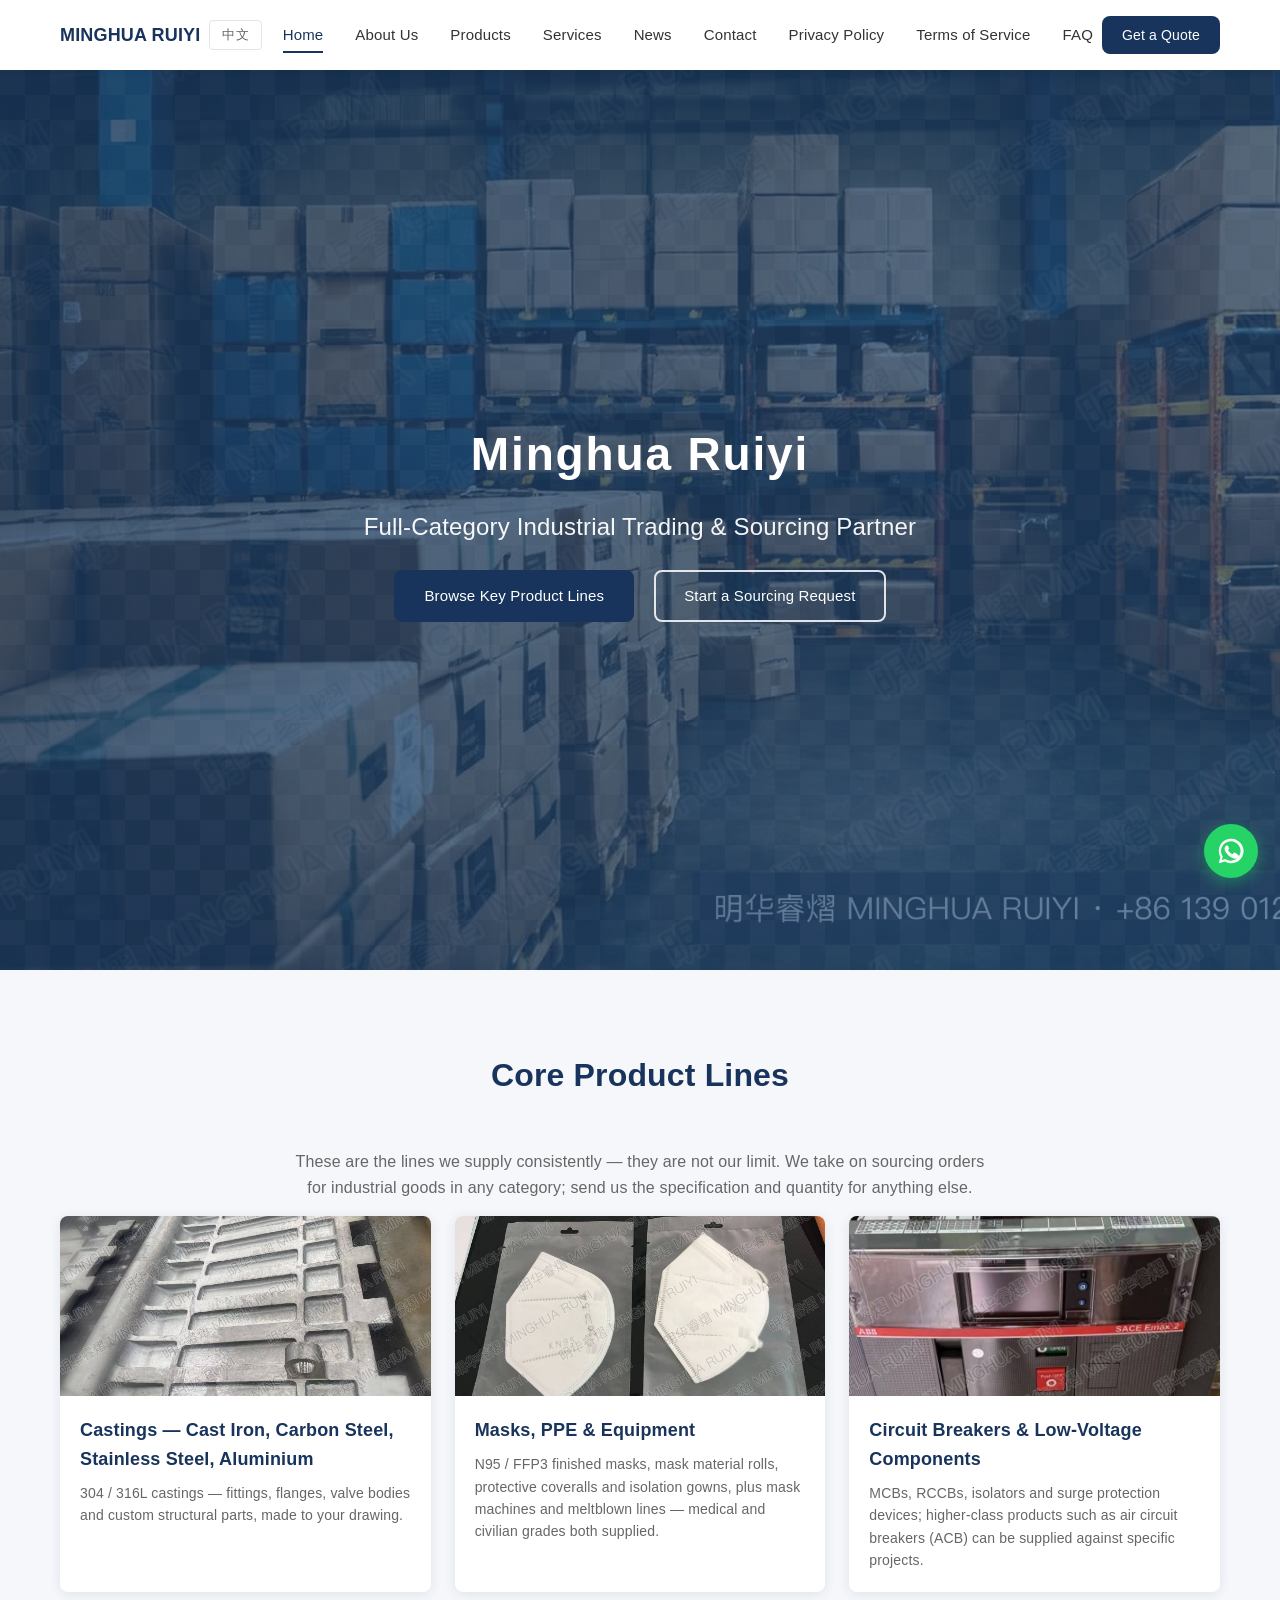
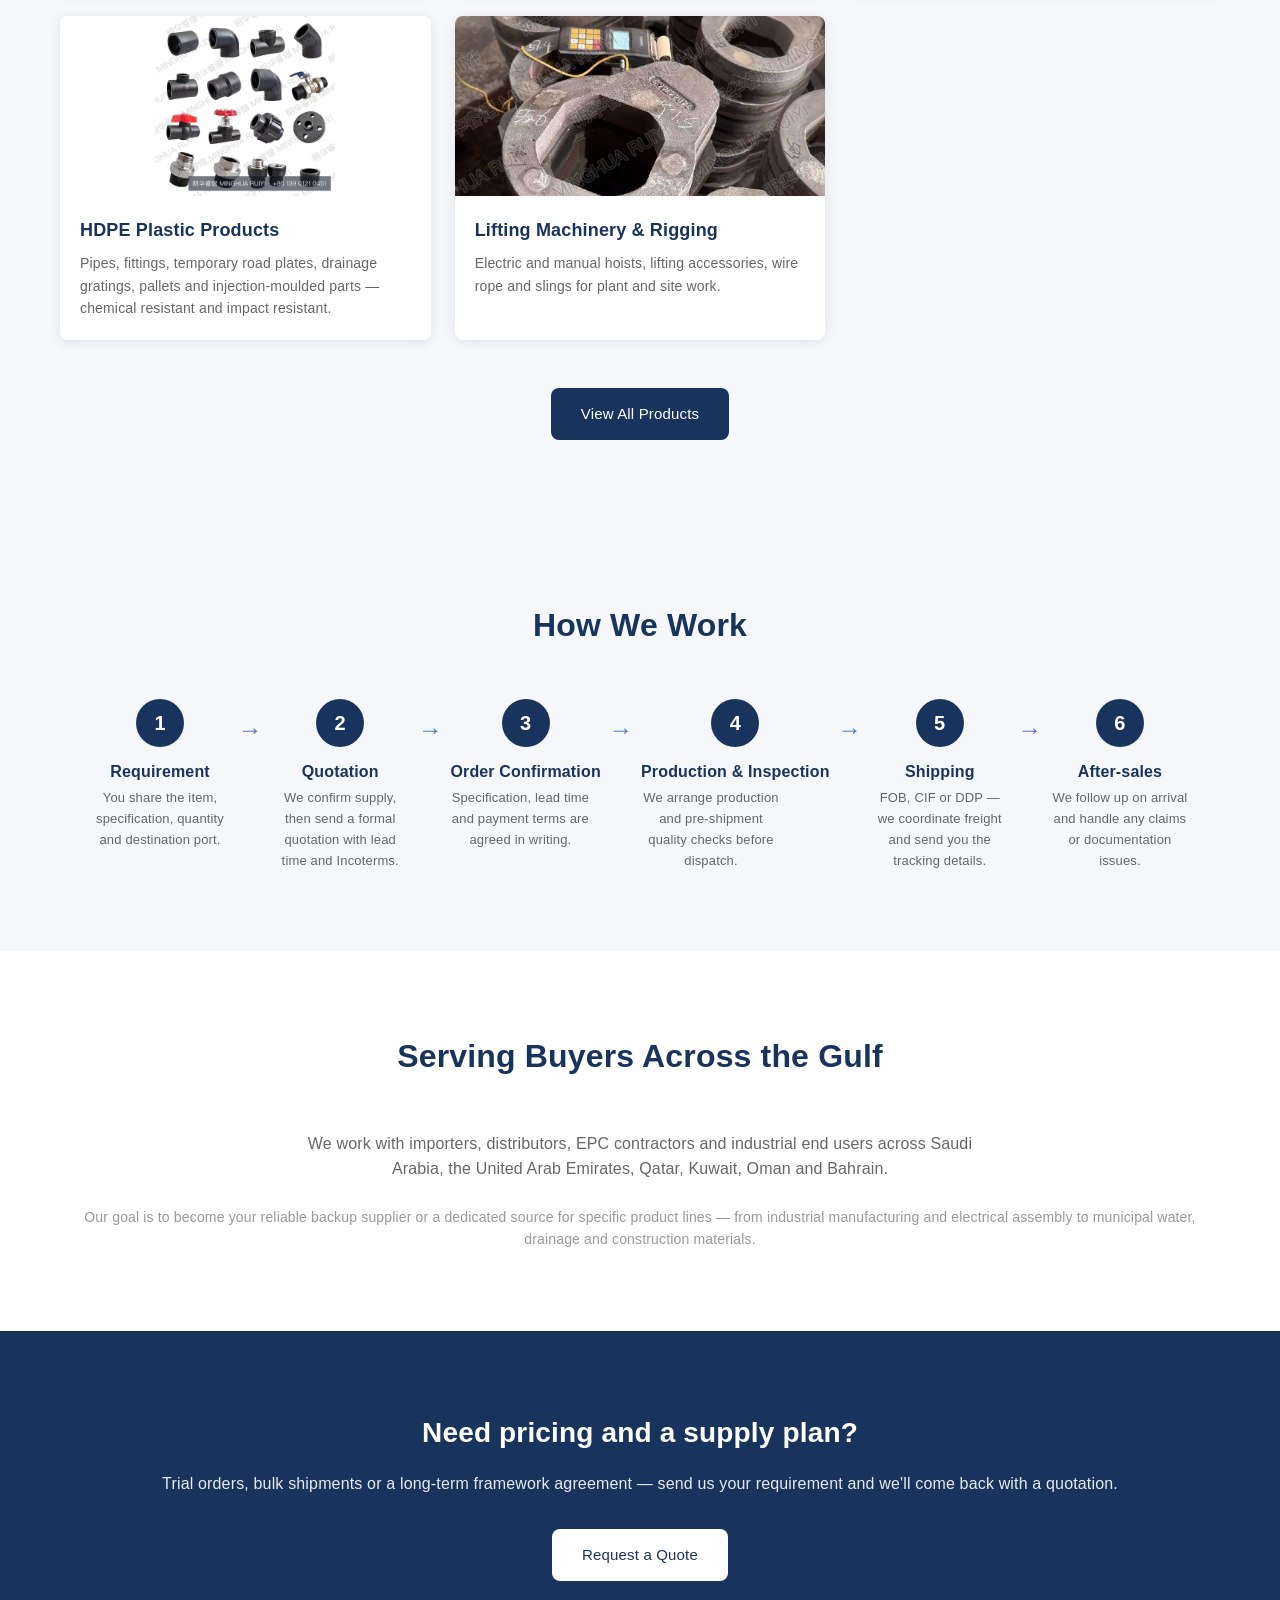
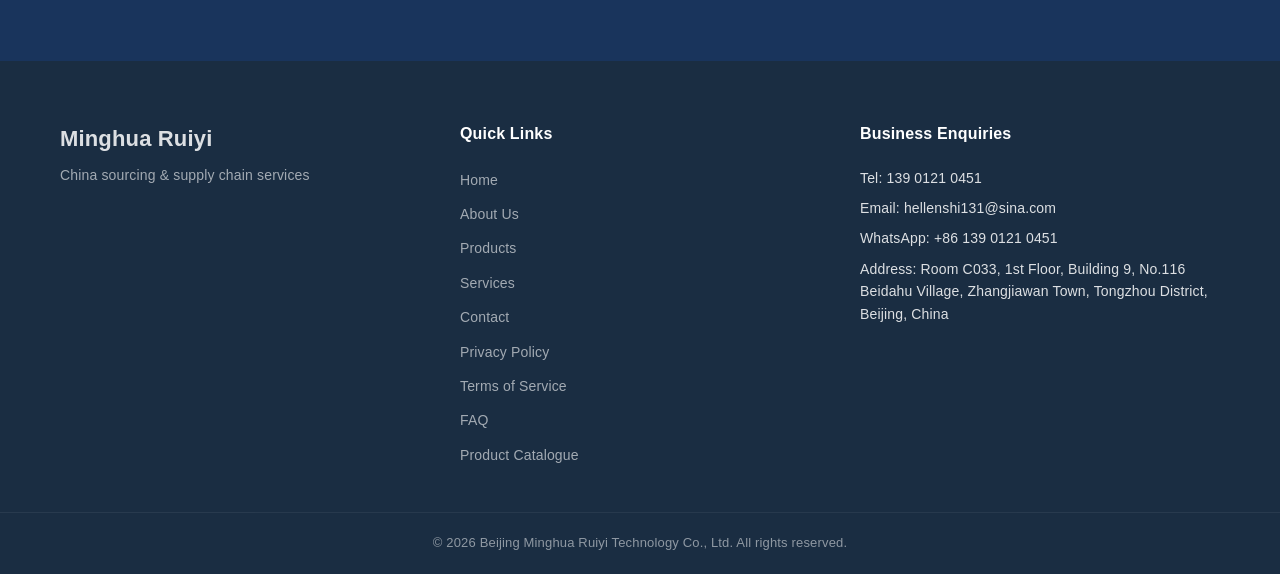
==== commit f2268fe3: "首页删除'用事实说话'数据佐证区（无真实可核实数据支撑，避免空话）" ====
--- a/index.html
+++ b/index.html
@@ -216,35 +216,6 @@
     </section>
 
     <!-- Facts, not adjectives -->
-    <section class="section section-stats">
-        <div class="container">
-            <h2 class="section-title">Facts rather than adjectives</h2>
-            <p class="section-desc">These are the things we can state plainly. For scale figures — purchase volume, warehouse size, team size — ask us directly and we will give you the actual numbers.</p>
-            <div class="stats-grid">
-                <div class="stat-item">
-                    <div class="stat-num">5</div>
-                    <div class="stat-label">Key product lines</div>
-                    <div class="stat-desc">Mask non-woven / breakers / castings / HDPE / lifting (and far more)</div>
-                </div>
-                <div class="stat-item">
-                    <div class="stat-num">2</div>
-                    <div class="stat-label">Site languages</div>
-                    <div class="stat-desc">Chinese and English, kept in sync</div>
-                </div>
-                <div class="stat-item">
-                    <div class="stat-num">4</div>
-                    <div class="stat-label">Trade terms</div>
-                    <div class="stat-desc">EXW, FOB, CIF and DDP all negotiable</div>
-                </div>
-                <div class="stat-item">
-                    <div class="stat-num">3</div>
-                    <div class="stat-label">Documents provided</div>
-                    <div class="stat-desc">Packing list, shipping marks, shipping documents (inspection on request)</div>
-                </div>
-            </div>
-            <p class="stats-note">Note: the figures above are publicly verifiable. Scale-related data (countries served, cumulative orders, headcount) is provided accurately during commercial discussion rather than estimated here.</p>
-        </div>
-    </section>
 
     <!-- Process -->
     <section class="section process">
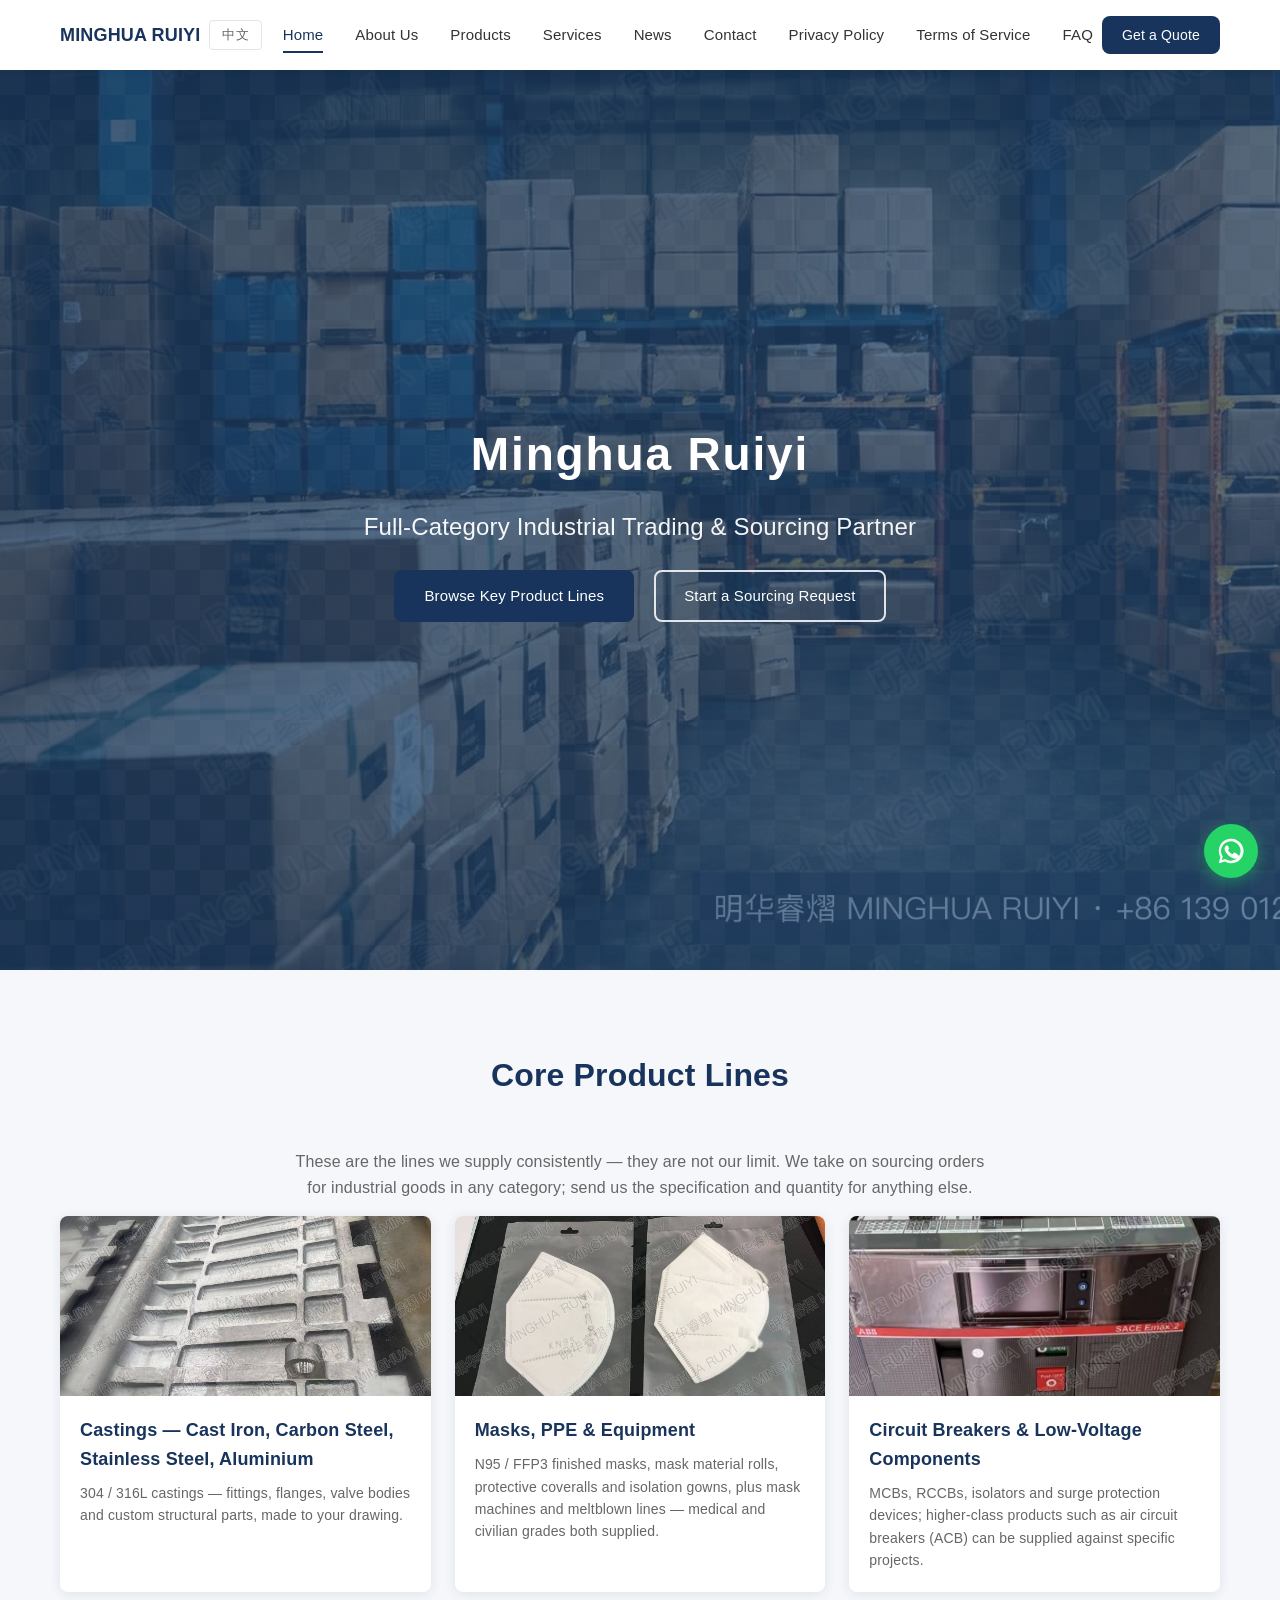
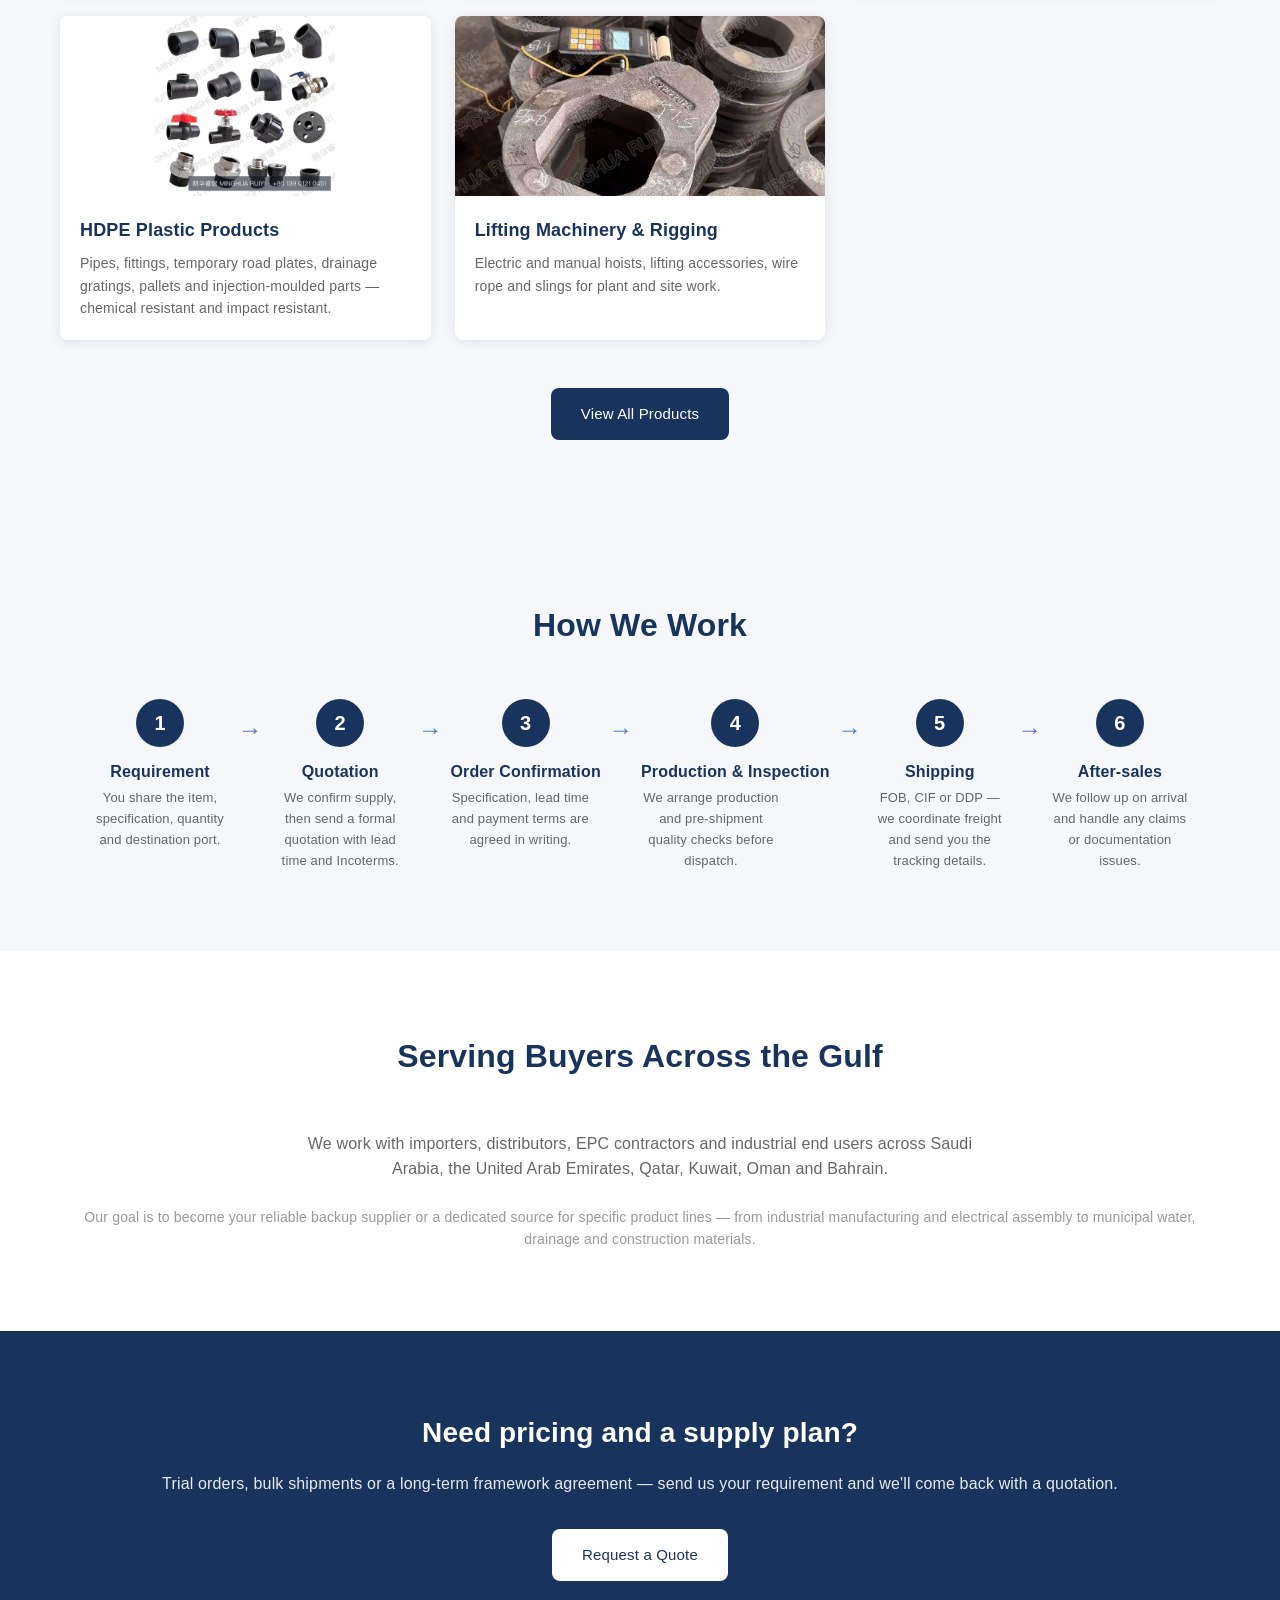
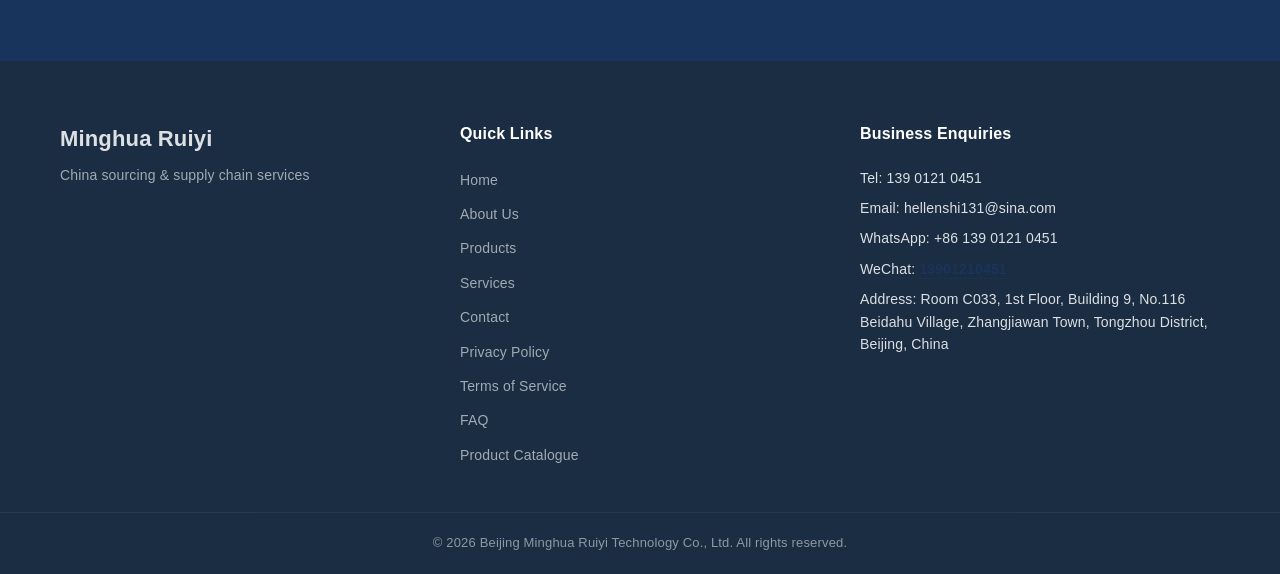
==== commit 93dd81bf: "Add WeChat contact: contact page item, footer, form labels/tips, FAQ, privacy policy, copy-to-clipbo" ====
--- a/index.html
+++ b/index.html
@@ -314,6 +314,7 @@
                 <p>Tel: <a href="tel:+8613901210451">139 0121 0451</a></p>
                 <p>Email: <a href="mailto:hellenshi131@sina.com">hellenshi131@sina.com</a></p>
                 <p>WhatsApp: <a href="https://wa.me/8613901210451" target="_blank" rel="noopener">+86 139 0121 0451</a></p>
+                <p>WeChat: <span class="wechat-id" data-wechat="13901210451">13901210451</span></p>
                 <p>Address: Room C033, 1st Floor, Building 9, No.116 Beidahu Village, Zhangjiawan Town, Tongzhou District, Beijing, China</p>
             </div>
         </div>
--- a/css/style.css
+++ b/css/style.css
@@ -1538,88 +1538,6 @@
     scroll-margin-top: 90px;
 }
 
-/* ========== 首页数据佐证区 ========== */
-.section-stats {
-    background: linear-gradient(135deg, #1a3a5c 0%, #2d5a87 100%);
-    color: #fff;
-}
-
-.section-stats .section-title {
-    color: #fff;
-}
-
-.section-stats .section-desc {
-    color: rgba(255, 255, 255, .78);
-    max-width: 720px;
-    margin-left: auto;
-    margin-right: auto;
-}
-
-.stats-grid {
-    display: grid;
-    grid-template-columns: repeat(4, 1fr);
-    gap: 24px;
-    margin-top: 44px;
-}
-
-.stat-item {
-    text-align: center;
-    padding: 26px 18px;
-    border-radius: var(--radius);
-    background: rgba(255, 255, 255, .07);
-    border: 1px solid rgba(255, 255, 255, .13);
-    transition: var(--transition);
-}
-
-.stat-item:hover {
-    background: rgba(255, 255, 255, .12);
-    transform: translateY(-3px);
-}
-
-.stat-num {
-    font-size: 44px;
-    font-weight: 800;
-    line-height: 1;
-    color: #fff;
-    margin-bottom: 10px;
-}
-
-.stat-label {
-    font-size: 16px;
-    font-weight: 600;
-    margin-bottom: 6px;
-}
-
-.stat-desc {
-    font-size: 13px;
-    color: rgba(255, 255, 255, .68);
-    line-height: 1.7;
-}
-
-.stats-note {
-    margin-top: 28px;
-    font-size: 12px;
-    color: rgba(255, 255, 255, .5);
-    text-align: center;
-    line-height: 1.8;
-}
-
-@media (max-width: 992px) {
-    .stats-grid {
-        grid-template-columns: repeat(2, 1fr);
-    }
-}
-
-@media (max-width: 480px) {
-    .stats-grid {
-        grid-template-columns: 1fr;
-    }
-
-    .stat-num {
-        font-size: 38px;
-    }
-}
-
 /* 蜜罐字段：真人看不见，填了就是机器人 */
 .hp-field {
   position: absolute !important;
@@ -1671,3 +1589,57 @@
   border: 1px solid #e2e8f0; border-radius: 8px; padding: 3px;
 }
 .spec-illus span { font-size: 12.5px; color: #64748b; }
+
+/* ---- 微信 / WeChat ---- */
+.wechat-id {
+    font-weight: 600;
+    color: var(--primary, #1a7f4b);
+    cursor: pointer;
+    border-bottom: 1px dashed currentColor;
+    padding-bottom: 1px;
+}
+
+.wechat-copy {
+    margin-left: 8px;
+    padding: 3px 10px;
+    font-size: 12px;
+    color: #fff;
+    background: var(--primary, #1a7f4b);
+    border: none;
+    border-radius: 4px;
+    cursor: pointer;
+}
+
+.wechat-copy:hover {
+    opacity: .88;
+}
+
+.wechat-copy.copied {
+    background: #16a34a;
+}
+
+/* 悬浮微信按钮（中文站） */
+.wechat-float {
+    position: fixed;
+    right: 20px;
+    bottom: 92px;
+    width: 48px;
+    height: 48px;
+    border-radius: 50%;
+    border: none;
+    background: #07c160;
+    color: #fff;
+    font-size: 13px;
+    font-weight: 700;
+    cursor: pointer;
+    box-shadow: 0 4px 12px rgba(0, 0, 0, .18);
+    z-index: 999;
+}
+
+.wechat-float:hover {
+    background: #06ad56;
+}
+
+@media (max-width: 768px) {
+    .wechat-float { right: 16px; bottom: 76px; width: 44px; height: 44px; font-size: 12px; }
+}
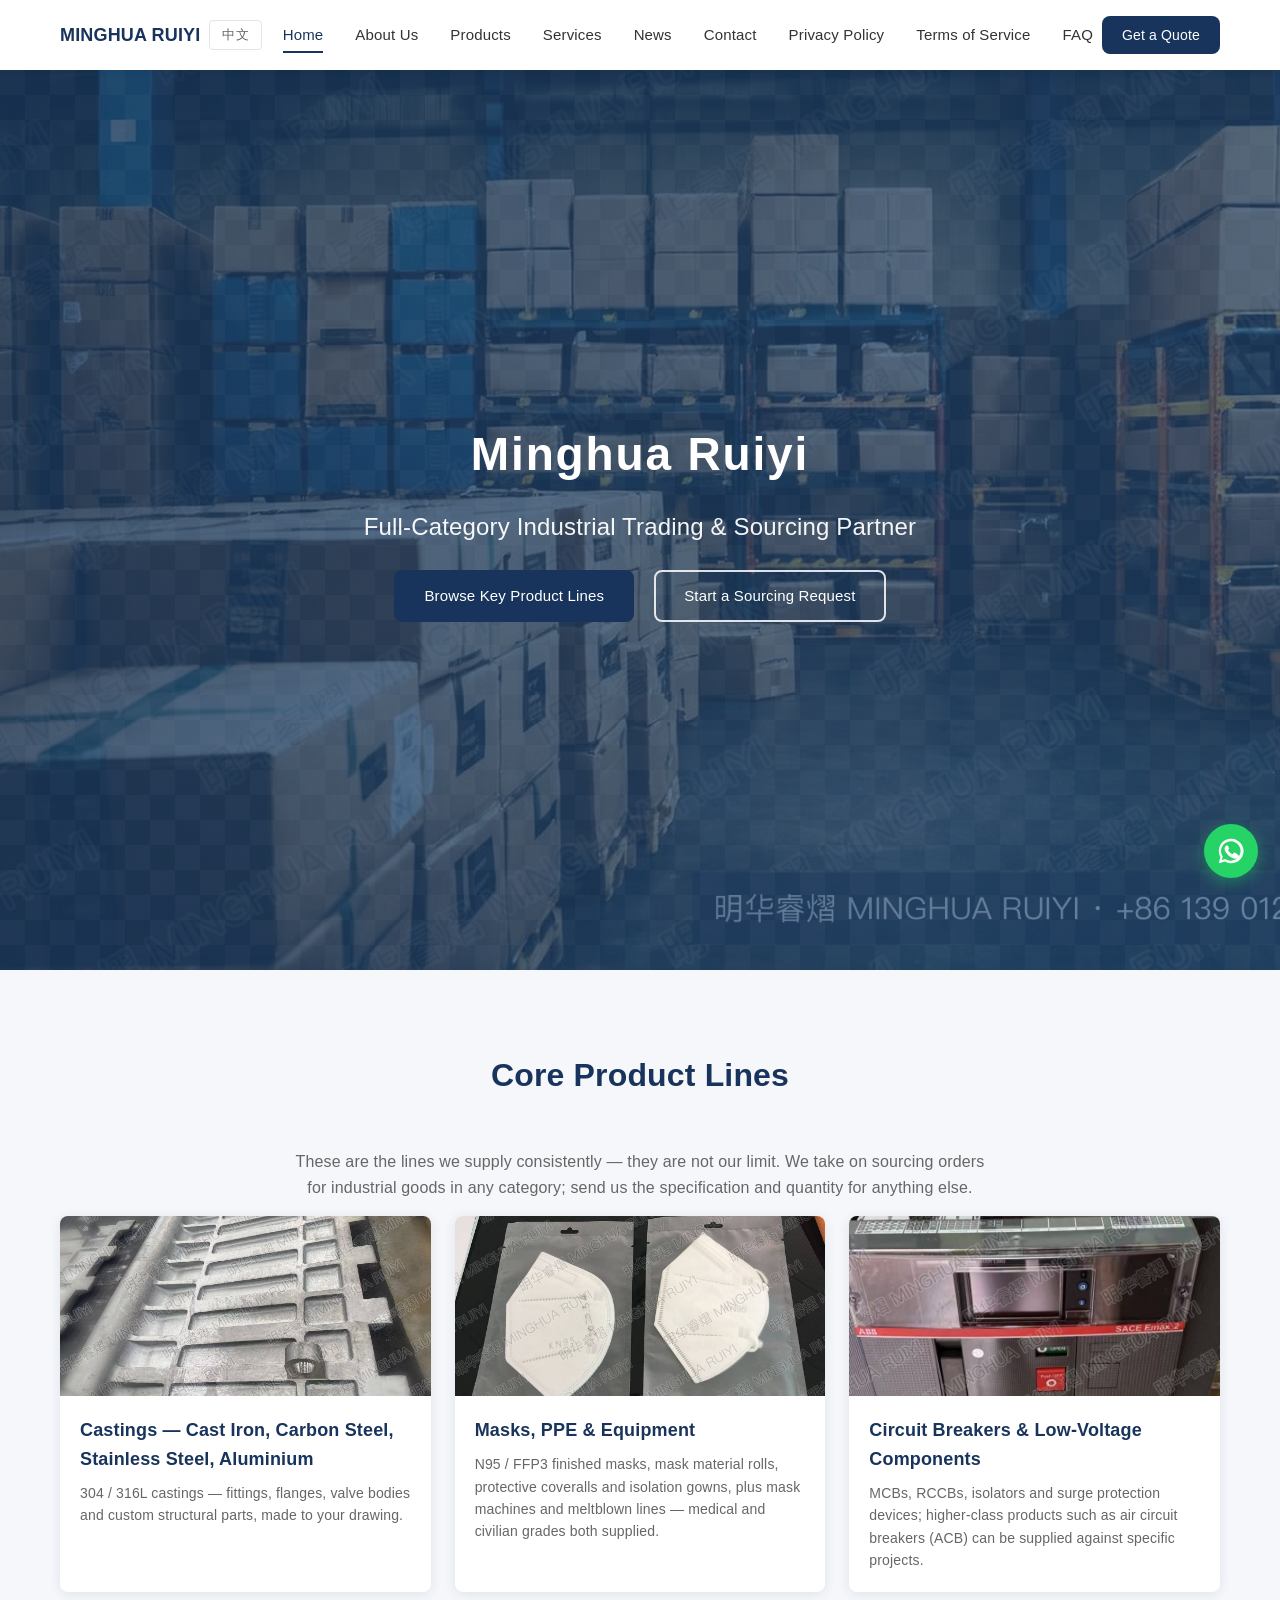
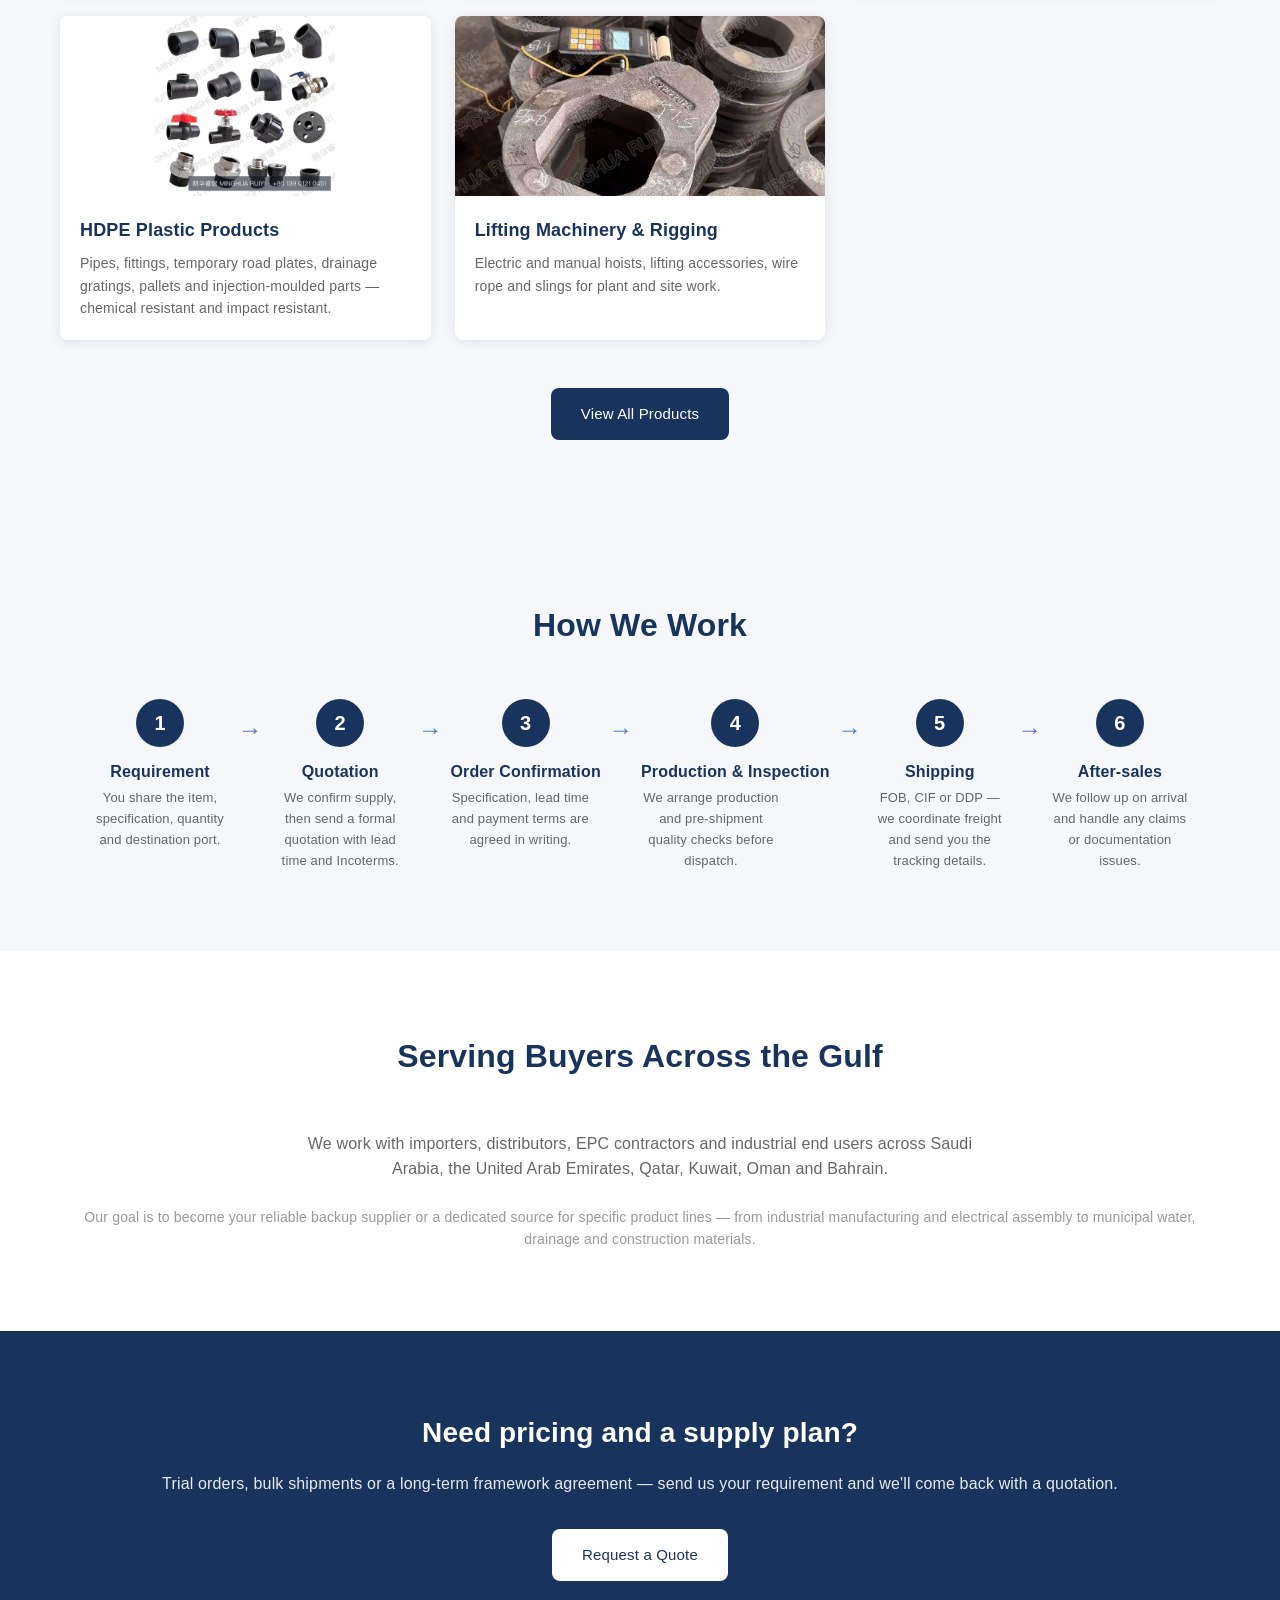
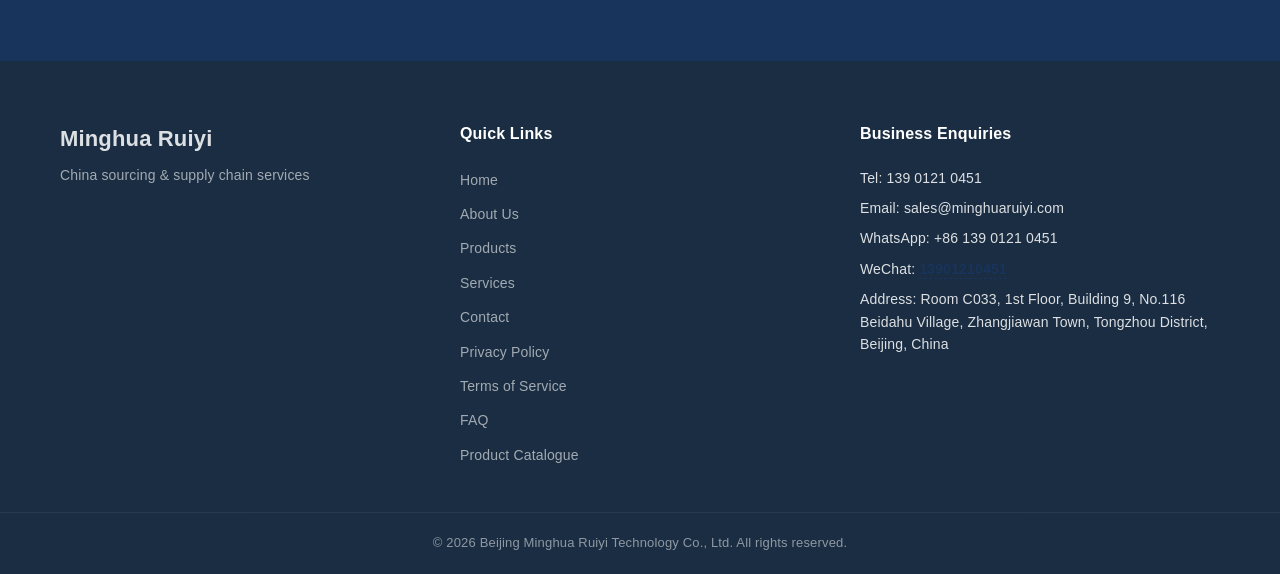
==== commit 74444ae1: "改用企业邮箱 sales@minghuaruiyi.com（阿里企业邮箱已开通）" ====
--- a/index.html
+++ b/index.html
@@ -60,7 +60,7 @@
             "image": "https://minghuaruiyi.com/images/og-cover-en.png",
             "description": "General trading and full-category industrial sourcing partner — protective coveralls,isolation gown,disposable gown,PPE clothing,medical gown,N95 mask,FFP3 mask,KN95 mask,finished masks,face mask manufacturer,mask making machine,mask production line,meltblown line,mask-grade non-woven fabric, circuit breakers, metal castings (cast iron, carbon steel, stainless steel, aluminium), HDPE plastic products and lifting machinery — bulk supply, OEM and consolidated shipments.",
             "telephone": "+8613901210451",
-            "email": "hellenshi131@sina.com",
+            "email": "sales@minghuaruiyi.com",
             "address": {
                 "@type": "PostalAddress",
                 "streetAddress": "Room C033, 1st Floor, Building 9, No.116 Beidahu Village, Zhangjiawan Town, Tongzhou District, Beijing, China",
@@ -93,7 +93,7 @@
                 {
                     "@type": "ContactPoint",
                     "telephone": "+8613901210451",
-                    "email": "hellenshi131@sina.com",
+                    "email": "sales@minghuaruiyi.com",
                     "contactType": "sales",
                     "areaServed": [
                         "CN",
@@ -312,7 +312,7 @@
             <div class="footer-right">
                 <h4>Business Enquiries</h4>
                 <p>Tel: <a href="tel:+8613901210451">139 0121 0451</a></p>
-                <p>Email: <a href="mailto:hellenshi131@sina.com">hellenshi131@sina.com</a></p>
+                <p>Email: <a href="mailto:sales@minghuaruiyi.com">sales@minghuaruiyi.com</a></p>
                 <p>WhatsApp: <a href="https://wa.me/8613901210451" target="_blank" rel="noopener">+86 139 0121 0451</a></p>
                 <p>WeChat: <span class="wechat-id" data-wechat="13901210451">13901210451</span></p>
                 <p>Address: Room C033, 1st Floor, Building 9, No.116 Beidahu Village, Zhangjiawan Town, Tongzhou District, Beijing, China</p>
